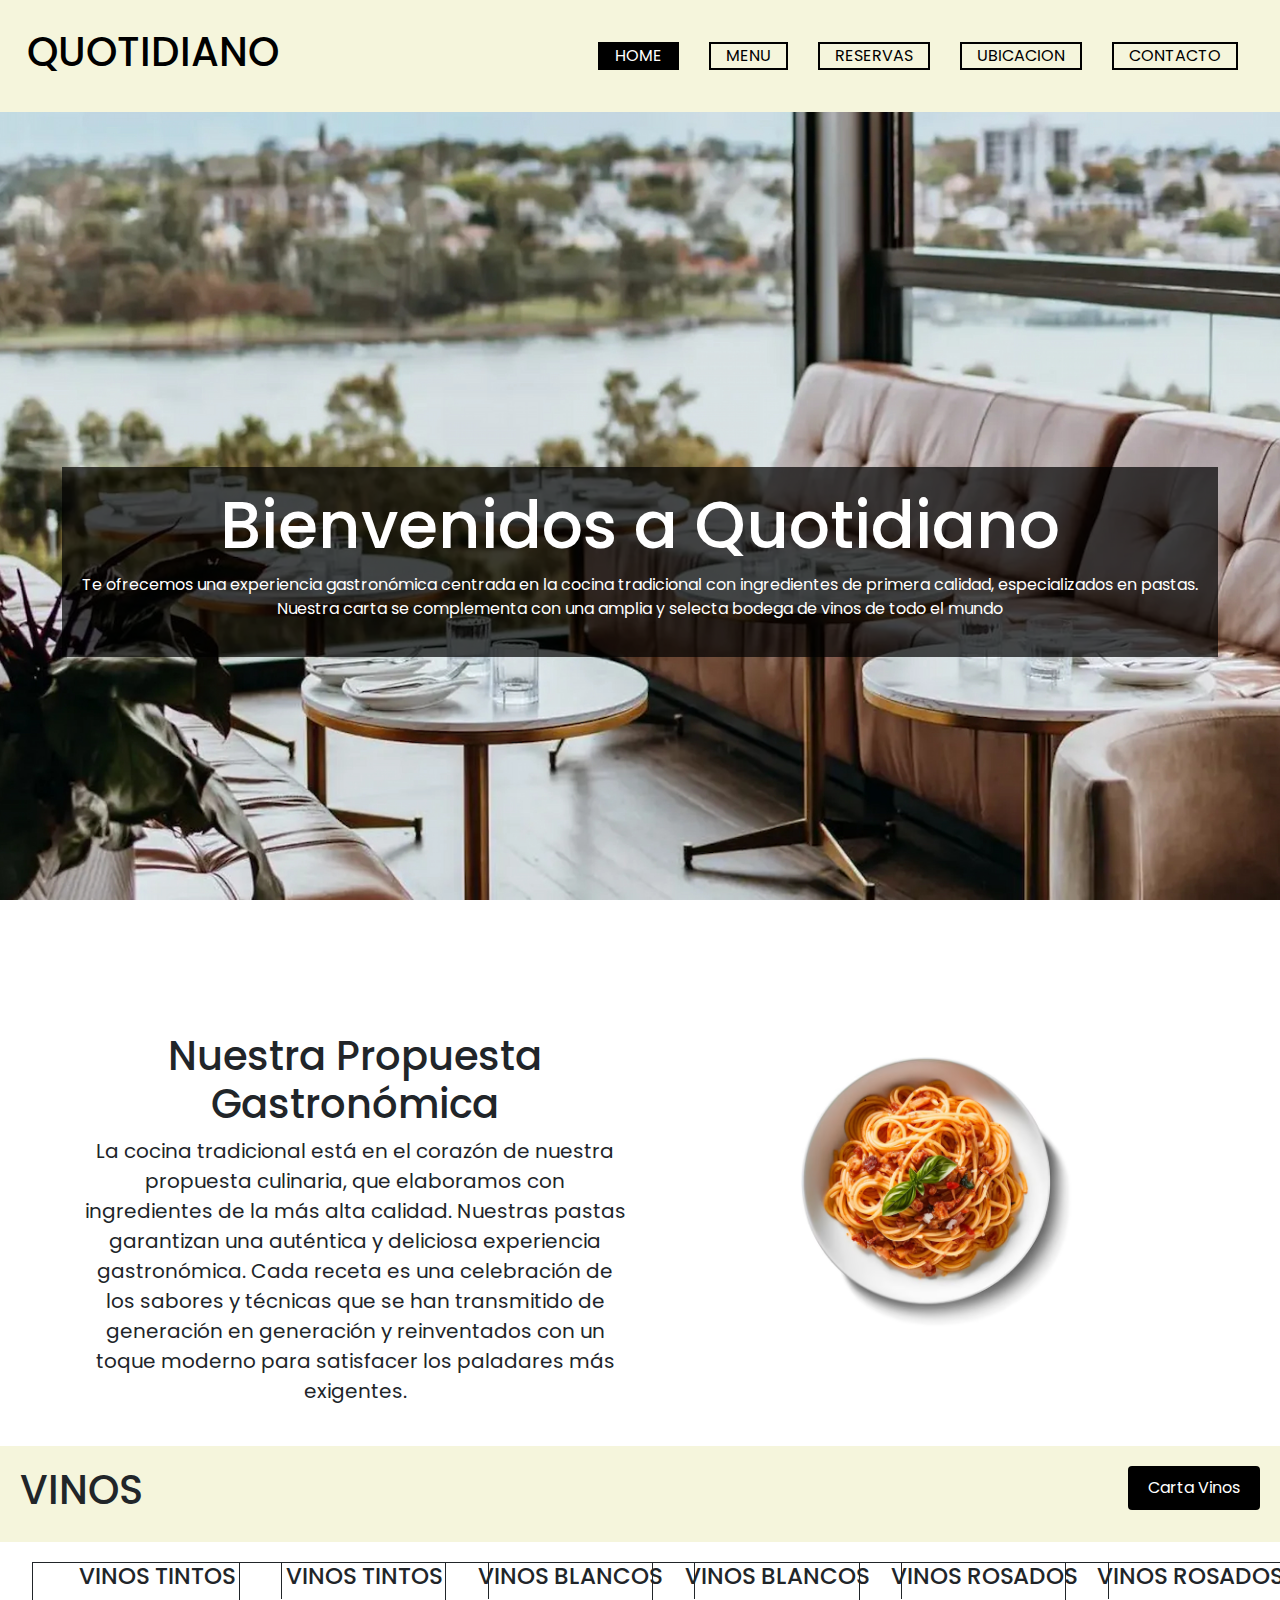
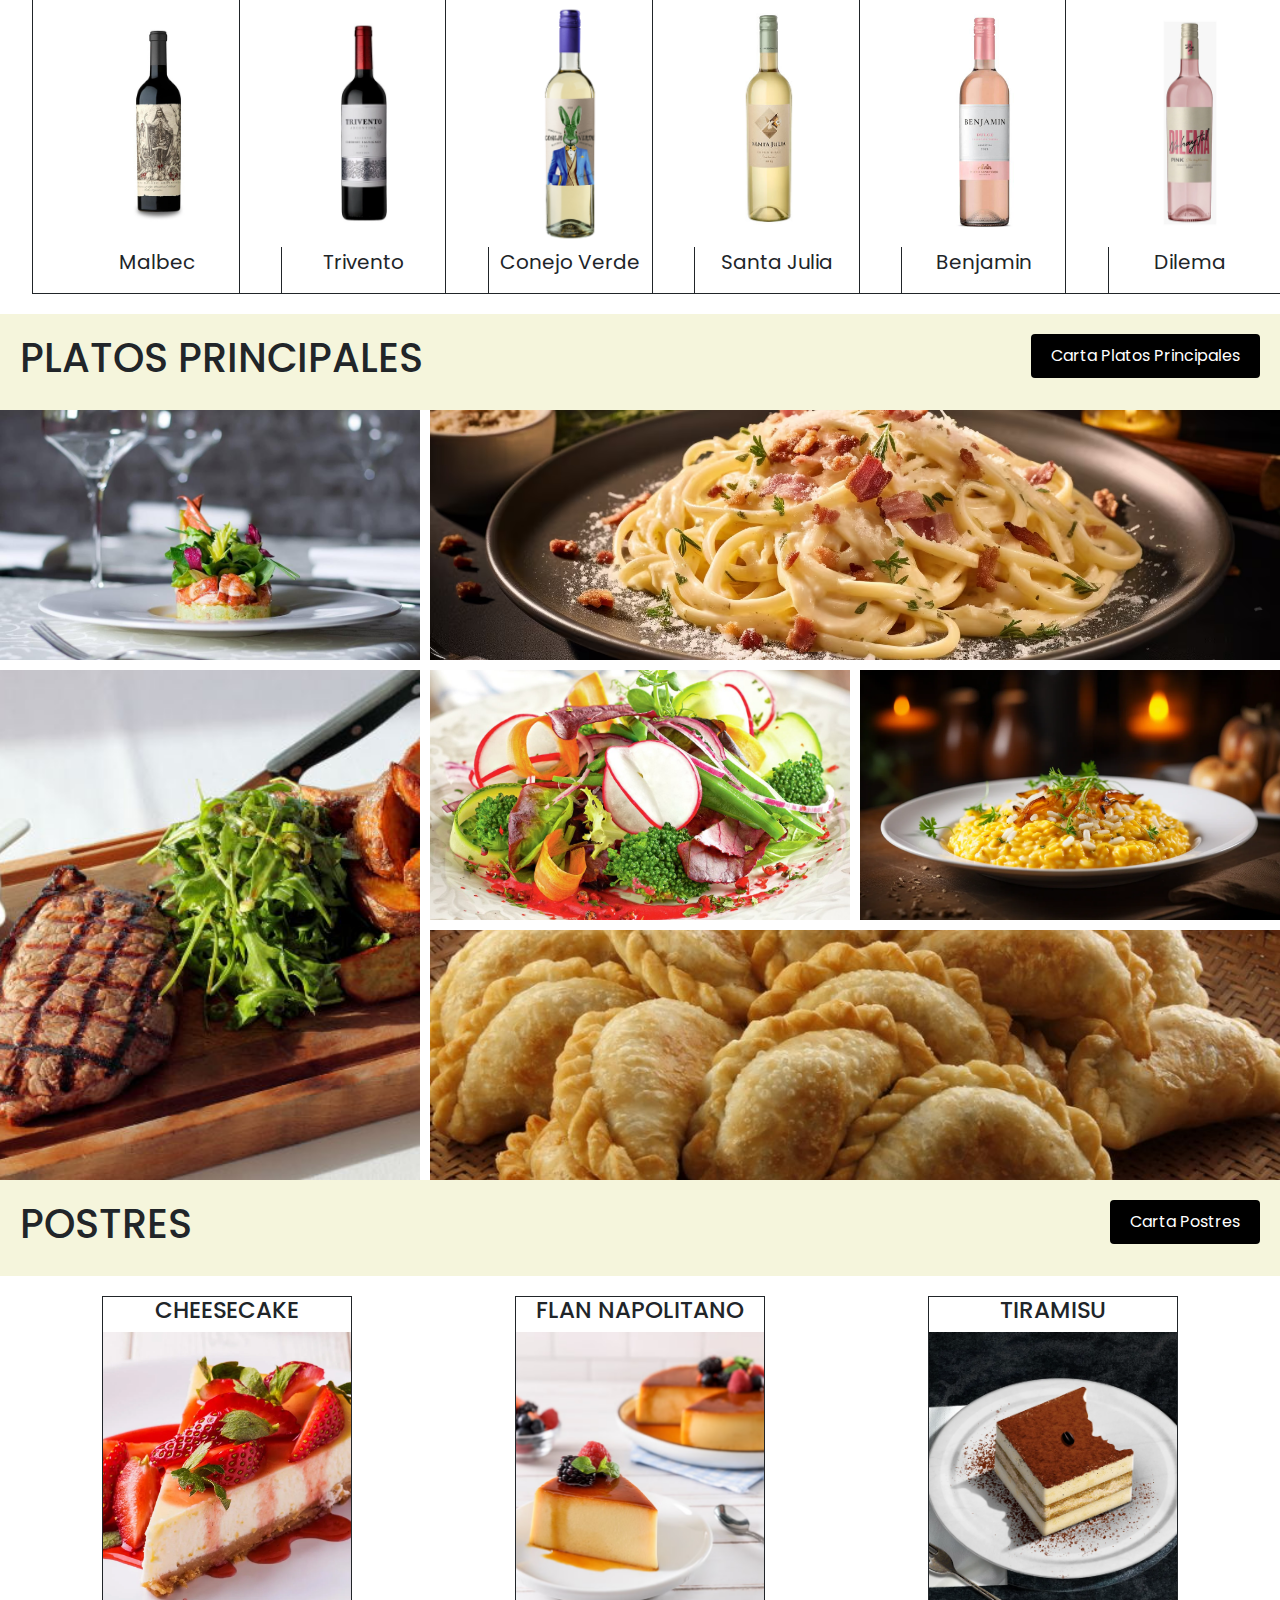
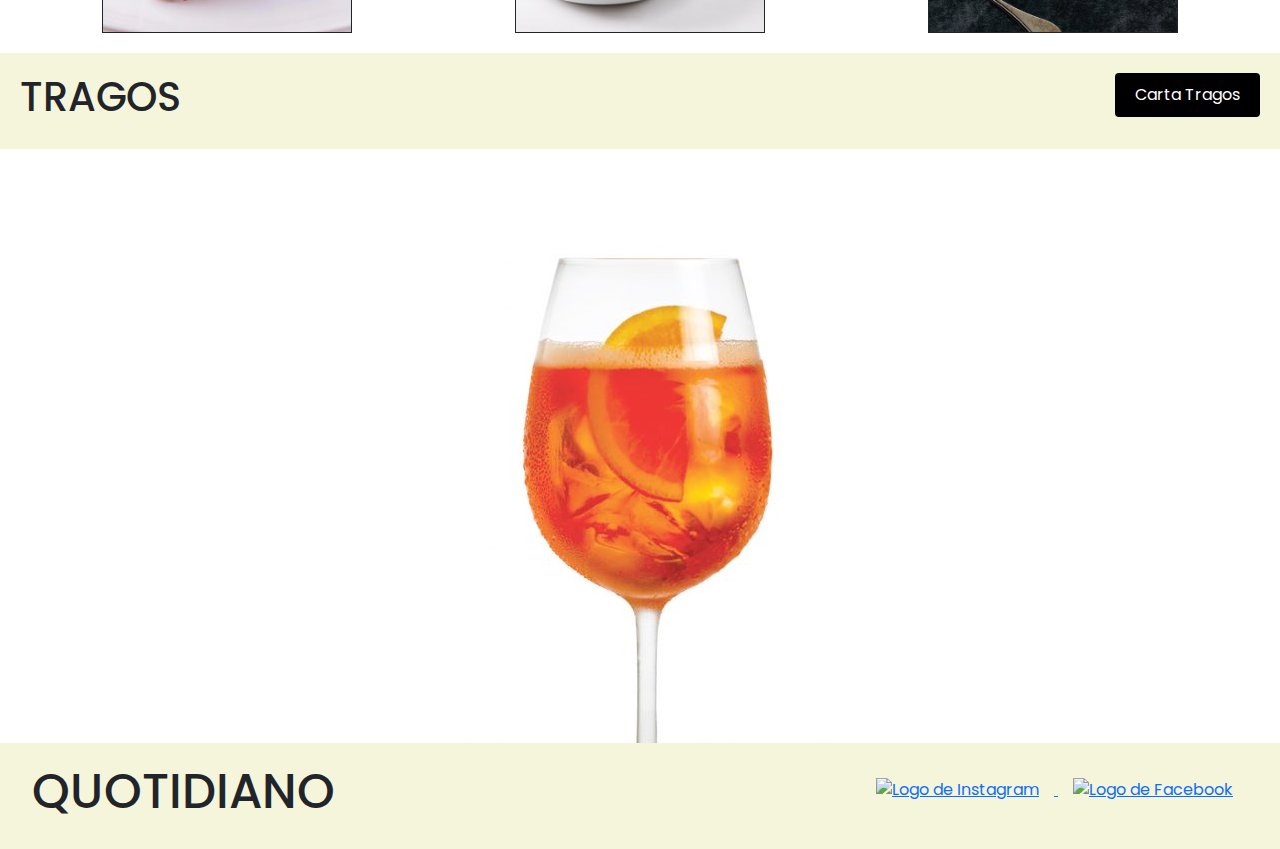
==== index.html @ 73ce7152 "pase contacto, menu, reserva, ubicacion a SASS, agregue tecnicas de SEO, falta agregar animaciones" ====
<!DOCTYPE html>
<html lang="en">

<head>
    <meta charset="UTF-8">
    <meta name="viewport" content="width=device-width, initial-scale=1.0">
    <!--BOOSTRAP-->
    <link href="https://cdn.jsdelivr.net/npm/bootstrap@5.3.3/dist/css/bootstrap.min.css" rel="stylesheet"
        integrity="sha384-QWTKZyjpPEjISv5WaRU9OFeRpok6YctnYmDr5pNlyT2bRjXh0JMhjY6hW+ALEwIH" crossorigin="anonymous">
    <!--CSS-->
    <link rel="stylesheet" href="./css/style.css">
    <!-- <link rel="stylesheet" href="./css/estilos.css"> -->
    <!-- KEYWORDS (AL MENOS 18) -->
    <meta name="keywords" content="restaurante,vinos selectos, platos tradicionales, empanadas artesanales, risootto cremoso, carnes premium, pastas caseras, coctelería exclusiv, caipiriñas refrescantes, aperol spritz, campari clásico, postres caseros, flan napolitano, tiramisú italiano, cheesecake suave, experiencia culinaria, ambiente elegante, gastronomía internacional, carta de vinos extensa, cena sofisticada ">
    <!-- DESCRIPCION (AL MENOS 180 CARACTERES) -->
    <meta name="description" content="Ven a disfrutar a nuestro Restaurante Gourmet con Vinos selectos, Empanadas artesanales, Risotto, Pastas caseras, Carnes premium y Postres caseros como tiramisú. Coctelería exclusiva y experiencia única.">
    <!-- PROTOCOLO OPEN GRAPH -->
    <meta property="og:type" content="E-commerce">
    <meta property="og:tittle" content="QUOTIDIANO - Restaurante Gourmet">
    <meta property="og:description" content="">
    <meta property="og:url" content="">
    <meta property="og:image" content="">
    <!-- TITTLE (TITULO DE LA PESTAÑA) -->
    <title>QUOTIDIANO</title>
    <!-- FAVICON (IMAGEN DE LA PESTAÑA)-->
    <link rel="shortcut icon" href="./img/favicon (2).ico" type="image/x-icon">
    <title>QUOTIDIANO</title>
</head>

<body>
    <header>
        <div class="container-fluid header">
            <div class="row">
                <div class="col-12">
                    <nav class="navbar navbar-expand-lg">
                        <!-- <div class="container-fluid"> -->
                        <a class="navbar-brand" href="#">
                            <h1>QUOTIDIANO</h1>
                        </a>
                        <button class="navbar-toggler" type="button" data-bs-toggle="collapse"
                            data-bs-target="#navbarNav" aria-controls="navbarNav" aria-expanded="false"
                            aria-label="Toggle navigation">
                            <span class="navbar-toggler-icon"></span>
                        </button>
                        <div class="collapse navbar-collapse" id="navbarNav">
                            <ul class="navbar-nav ms-auto">
                                <li class="link-activo"><a href="#">HOME</a></li>
                                <li><a href="./pages/menu.html">MENU</a></li>
                                <li><a href="./pages/reserva.html">RESERVAS</a></li>
                                <li><a href="./pages/ubicacion.html">UBICACION</a></li>
                                <li><a href="./pages/contacto.html">CONTACTO</a></li>
                            </ul>
                        </div>
                        <!-- </div> -->
                    </nav>
                </div>
            </div>
        </div>
    </header>
    <main> <!--CONTENIDO PRINCIPAL-->
        <section class="hero">
            <div class="bienvenida">
                <h2>Bienvenidos a Quotidiano</h2>
                <p>Te ofrecemos una experiencia gastronómica centrada en la cocina tradicional con ingredientes de
                    primera
                    calidad, especializados en pastas.<br>Nuestra carta se complementa con una amplia y selecta bodega
                    de vinos
                    de todo el mundo</p>
            </div>
        </section>
        <section class="platos">
            <div class="container">
                <div class="row">
                    <div class="col-12 col-md-6">
                        <h2>Nuestra Propuesta Gastronómica</h2>
                        <p>La cocina tradicional está en el corazón de nuestra propuesta culinaria, que elaboramos con
                            ingredientes de la más alta calidad.
                            Nuestras pastas garantizan una auténtica y deliciosa experiencia gastronómica.
                            Cada receta es una celebración de los sabores y técnicas que se han transmitido de
                            generación en
                            generación y reinventados con un toque moderno para satisfacer los paladares más exigentes.
                        </p>
                    </div>
                    <div class="col-12 col-md-6 centrar-imagen">
                        <img class="img-fluid" src="./img/plato de pastas.jpg" alt="Plato de Pasta">
                    </div>
                </div>
            </div>
        </section>
        <section id="vinos">
            <!-- <div class="titulo"> -->
            <div class="titulo container-fluid">
                <div class="row">
                    <div class="col-md-6 col-sm-12">
                        <h2>VINOS</h2>
                    </div>
                    <div class="col-md-6 col-sm-12">
                        <div class="boton">
                            <a href=".//pages/menu.html">
                                Carta Vinos
                            </a>
                        </div>
                    </div>
                </div>
            </div>
            <!-- </div> -->
            <div class="contenedor-productos">
                <div class="container-fluid">
                    <div class="row">
                        <div class="col-md-4 col-xl-2 col-sm-12">
                            <div class="producto">
                                <h3>VINOS TINTOS</h3>
                                <img src="./img/malbec.jpg" alt="Botella Malbec">
                                <p>Malbec</p>
                            </div>
                        </div>
                        <div class="col-md-4 col-xl-2  col-sm-12">
                            <div class="producto">
                                <h3>VINOS TINTOS</h3>
                                <img src="./img/trivento.jpg" alt="Botella Trivento">
                                <p>Trivento</p>
                            </div>
                        </div>
                        <div class="col-md-4 col-xl-2  col-sm-12">
                            <div class="producto">
                                <h3>VINOS BLANCOS</h3>
                                <img src="./img/imagen 1.jpg" alt="Botella Conejo Verde">
                                <p>Conejo Verde</p>
                            </div>
                        </div>
                        <div class="col-md-4 col-xl-2  col-sm-12">
                            <div class="producto">
                                <h3>VINOS BLANCOS</h3>
                                <img src="./img/santajulia.jpg" alt="Botella Santa Julia">
                                <p>Santa Julia</p>
                            </div>
                        </div>
                        <div class="col-md-4 col-xl-2  col-sm-12">
                            <div class="producto">
                                <h3>VINOS ROSADOS</h3>
                                <img src="./img/vino rosado. jpg.jpg" alt="Botella Benjamin">
                                <p>Benjamin</p>
                            </div>
                        </div>
                        <div class="col-md-4 col-xl-2  col-sm-12">
                            <div class="producto">
                                <h3>VINOS ROSADOS</h3>
                                <img src="./img/dilema.jpg" alt="Botella Dilema">
                                <p>Dilema</p>
                            </div>
                        </div>
                    </div>
                </div>
            </div>
        </section>
        <section id="galeria">
            <div class="titulo container-fluid">
                <div class="row">
                    <div class="col-md-6 col-sm-12">
                        <h2>PLATOS PRINCIPALES</h2>
                    </div>
                    <div class="col-md-6 col-sm-12">
                        <div class="boton">
                            <a href=".//pages/menu.html">
                                Carta Platos Principales
                            </a>
                        </div>
                    </div>
                </div>
            </div>
            <div class="galeria-grid">
                <div class="imagen-p plato-galeria1">

                </div>
                <div class="imagen-p plato-galeria2 img2column">

                </div>
                <div class="imagen-p plato-galeria3 img2row">

                </div>
                <div class="imagen-p plato-galeria4">

                </div>
                <div class="imagen-p plato-galeria5">

                </div>
                <div class="imagen-p plato-galeria6 img2column">

                </div>
            </div>
        </section>
        <section id="postres">
            <div class="titulo container-fluid">
                <div class="row">
                    <div class="col-md-6 col-sm-12">
                        <h2>POSTRES</h2>
                    </div>
                    <div class="col-md-6 col-sm-12">
                        <div class="boton">
                            <a href=".//pages/menu.html">
                                Carta Postres
                            </a>
                        </div>
                    </div>
                </div>
            </div>
            <div class="contenedor-productos">
                <div class="container-fluid">
                    <div class="row">
                        <div class="col-12 col-md-4">
                            <div class="producto">
                                <h3>CHEESECAKE</h3>
                                <div class="imagen-postre postre3">
                                </div>
                            </div>
                        </div>
                        <div class="col-12 col-md-4">
                            <div class="producto">
                                <h3>FLAN NAPOLITANO</h3>
                                <div class="imagen-postre postre2">
                                </div>
                            </div>
                        </div>
                        <div class="col-12 col-md-4">
                            <div class="producto">
                                <h3>TIRAMISU</h3>
                                <div class="imagen-postre postre1">
                                </div>
                            </div>
                        </div>
                    </div>
                </div>
            </div>
        </section>
        <section id="tragos">
            <div class="titulo container-fluid">
                <div class="row">
                    <div class="col-md-6 col-sm-12">
                        <h2>TRAGOS</h2>
                    </div>
                    <div class="col-md-6 col-sm-12">
                        <div class="boton">
                            <a href=".//pages/menu.html">
                                Carta Tragos
                            </a>
                        </div>
                    </div>
                </div>
            </div>
            <div class="imagen-trago">
                <img class="img-fluid" src="./img/tragos.jpg" alt="Trago Aperol Spritz">
            </div>
        </section>
    </main>
    <footer>
        <div class="container-fluid">
            <div class="row">
                <div class="col-md-6 col-12">
                    <h2>QUOTIDIANO</h2>
                </div>
                <div class="col-md-6 col-12">
                    <div class="social-media">
                        <a href="https://www.instagram.com/il_quotidiano/?hl=es" target="_blank"><img
                                src="../proyecto-coder/img/instagram.png" alt="Logo de Instagram"></img>
                        <a href="https://www.facebook.com/QuotidianoBA/?locale=es_LA" target="_blank"><img
                                src="../proyecto-coder/img/facebook.png" alt="Logo de Facebook"></a>
                    </div>
                </div>
            </div>
        </div>
    </footer>


    <script src="https://cdn.jsdelivr.net/npm/bootstrap@5.3.3/dist/js/bootstrap.bundle.min.js"
        integrity="sha384-YvpcrYf0tY3lHB60NNkmXc5s9fDVZLESaAA55NDzOxhy9GkcIdslK1eN7N6jIeHz"
        crossorigin="anonymous"></script>
</body>

</html>
---- css/style.css ----
@import url('https://fonts.googleapis.com/css2?family=Poppins:ital,wght@0,100;0,200;0,300;0,400;0,500;0,600;0,700;0,800;0,900;1,100;1,200;1,300;1,400;1,500;1,600;1,700;1,800;1,900&display=swap');

* {
    margin: 0;
    padding: 0;
    box-sizing: border-box;
}

body {
    font-family: "Poppins", sans-serif;
    min-height: 100vh;
    display: flex;
    flex-direction: column;
    justify-content: space-between;
}

/* - HEADER - */

header {
    background-color: beige;
    padding: 15px;
    display: flex;
    justify-content: space-between;
    align-items: center;
}

header nav ul li {
    margin: 20px 15px 20px 15px;
    border: 2px solid black;
}

header nav ul {
    list-style: none;
    display: flex;
}

header nav ul li a {
    text-decoration: none;
    color: black;
    padding: 15px;
}

.link-activo{
    background-color: black;
}

.link-activo a{
    color: white !important;
}

/* - MAIN - */

.hero {
    height: 900px;
    text-align: center;
    background-image: url("../img/banner.jpg");
    background-position: center;
    background-repeat: no-repeat;
    background-size: cover;
    background-attachment: fixed;
    display: flex;
    flex-direction: column;
    justify-content: center;
    align-items: center;
}

.hero a {
    padding-bottom: 20px;
}

.hero h2 {
    font-size: 65px;
}

.bienvenida {
    display: flex;
    flex-direction: column;
    background-color: rgba(0, 0, 0, 0.7);
    color: white;
    margin: 40px;
    padding: 20px;
}

@media (max-width: 768px) {
    .hero {
        height: calc(100vh - 96px);
    }
    .hero h2 {
        font-size: 2rem;
    }
    .titulo h2 {
        font-size: 30px !important;
    }
    .boton {
        width: 100% !important;
        text-align: center;
        margin-left: unset;
    }
    .titulo {
        text-align: center;
    }
}

.centrar-imagen {
    text-align: center;
}

/* - GENERICOS - */

.imagen-producto {
    background-size: cover;
    background-position: center;
    background-color: gray;
    width: 100%;
    /* height: 300px; */
}

.imagen-postre {
    background-size: cover;
    background-position: center;
    background-color: gray;
    width: 100%;
    height: 300px;
}

.imagen-p {
    background-size: cover;
    background-position: center;
    background-color: gray;
}

.titulo {
    background-color: beige;
    padding: 20px;
}

.titulo h2 {
    font-family: "Poppins", sans-serif;
    font-size: 40px;
}

.boton {
    background-color: black;
    width: fit-content;
    padding: 10px;
    margin-left: auto;
}

.boton a {
    color: white;
    text-decoration: none;
}

/* .titulo a {
    background-color: black;
    color: white;
    text-decoration: none;
    padding: 15px;
    margin-bottom: auto;
} */

.contenedor-productos {
    display: flex;
    justify-content: space-evenly;
    padding: 20px;
    flex-direction: row;
    width: 100%;
    gap: 10px;
}

.producto {
    font-family: "Poppins", sans-serif;
    display: flex;
    flex-direction: column;
    align-items: center;
    width: 250px;
    border: solid;
    border-width: thin;
    margin: auto;
}

.producto h3 {
    font-size: 23px;
}

.producto img {
    width: 100%;
    height: auto;
}

.producto img:hover{
    transform: scale(1.2);
    cursor: pointer;
    display: block;
}

.producto p {
    font-size: 20px;
}

.galeria-grid {
    display: grid;
    grid-template-columns: repeat(3, 1fr);
    grid-auto-rows: 250px;
    gap: 10px;
}

.plato-galeria1 {
    background-image: url("../img/plato1.jpg");
}

.plato-galeria2 {
    background-image: url("../img/plato4.jpg");
}

.plato-galeria3 {
    background-image: url("../img/plato5.jpg");
}

.plato-galeria4 {
    background-image: url("../img/plato6.jpg");
}

.plato-galeria5 {
    background-image: url("../img/plato3.webp");
}

.plato-galeria6 {
    background-image: url("../img/plato7.jpg");
}


.imagen-p {
    background-size: cover;
    background-position: center;
    width: 100%;
    height: 100%;
}

.img2row {
    grid-row: span 2;
}

.img2column {
    grid-column: span 2;
}


/* - VINOS - */


.vinos h2 {
    background-color: beige;
    padding: 15px;
    display: flex;
    justify-content: space-between;
    align-items: center;
    font-size: 40px;
}

.vinos a {
    background-color: black;
    color: white;
    text-decoration: none;
    padding: 10px;
}

/* - PLATOS - */

.platos {
    margin: 20px;
    display: flex;
    justify-content: center;
    align-items: center;
}

.platos h2 {
    text-align: center;
    font-size: 40px;
    display: flex;
    justify-content: center;
    align-items: center;
}

.platos p {
    font-size: 20px;
    margin-bottom: 20px;
    text-align: center;
}

.platos div img {
    width: 300px;
}

.platos a {
    background-color: black;
    color: white;
    text-decoration: none;
    padding: 10px;
}

/* - POSTRES - */

.postre1 {
    background-image: url("../img/tiramisu.jpg");
}

.imagen-producto p {
    text-align: center;
}

.postre2 {
    background-image: url("../img/flan\ napolitano.jpg");
}

.postre3 {
    background-image: url("../img/cheesecake.jpg");
}


/* - TRAGOS - */

.tragos a {
    background-color: black;
    color: white;
    text-decoration: none;
    padding-bottom: 10px;
}

.tragos h2 {
    font-size: 40px;
}

.imagen-trago {
    text-align: center;
}

.tragos div img {
    width: 300px;
}

/* - FOOTER - */

footer {
    background-color: beige;
    padding: 20px;
    justify-content: space-evenly;
    display: flex;
    align-items: center;
}

footer h2 {
    font-size: 3rem;
    text-align: left;
    font-weight: 900px;
}

footer .social-media {
    text-align: right;
}

@media (max-width: 768px) {
    footer h2 {
        font-size: 2rem;
        text-align: center;
    }
    footer .social-media {
        text-align: center;
    }
}

/* footer a{
    color: rgba(var(--bs-link-color-rgb), var(--bs-link-opacity, 1));
    text-decoration: none;
} */

footer a img {
    width: 60px;
    height: 60px;
    padding: 15px;
}

/* - MENU DEL RESTAURANTE - */

.header {
    background-color: beige;
}

.navbar-nav li {
    margin: 6px 15px 6px 15px;
    border: 2px solid black;
}

.navbar-nav li a {
    text-decoration: none;
    color: black;
    padding: 15px;
}

.menu {
    font-family: "Poppins", sans-serif;
    width: 90%;
    max-width: 800px;
    background-color: #ffffff;
    border: 2px solid black;
    border-radius: 10px;
    box-shadow: 0 4px 8px rgba(0, 0, 0, 0.2);
    padding: 20px;
    text-align: center;
    margin: auto;
    margin-top: 20px;
    margin-bottom: 20px
}

.menu h1 {
    font-size: 3em;
    margin-bottom: 10px;
    color: #b8860b;
    text-transform: uppercase;
    letter-spacing: 2px;
}

.menu p {
    margin-bottom: 20px;
    font-size: 1.1em;
    color: black;
}

.menu h2 {
    font-size: 2em;
    margin-top: 30px;
    margin-bottom: 10px;
    color: black;
    text-decoration: underline;
}

.menu h3 {
    font-size: 1.5em;
    margin: 15px 0 5px;
    color: #6b4226;
}

@media (max-width: 768px) {
    .menu h1 {
        font-size: 2em;
    }
    
    .menu p {
        font-size: 1em;
    }
    
    .menu h2 {
        font-size: 1.5em;
    }
    
    .menu h3 {
        font-size: 1.2em;
    }
}

/* - RESERVA DEL RESTAURANTE - */

.reserva-form {
    font-family: "Poppins", sans-serif;
}

.reserva-form {
    background-color: white;
    border: 2px solid black;
    width: 90%;
    border-radius: 10px;
    box-shadow: 0 4px 8px rgba(0, 0, 0, 0.2);
    padding: 20px;
    max-width: 400px;
    text-align: center;
    margin: auto;
}

.reserva-form h1 {
    font-size: 2em;
    color: black;
    margin-bottom: 10px;
}

.reserva-form label {
    font-size: 1em;
    color: #333;
    display: block;
    margin: 10px 0 5px;
}

.reserva-form input,
.reserva-form select,
.reserva-form button {
    width: 100%;
    padding: 10px;
    margin-bottom: 15px;
    border: 1px solid #ccc;
    border-radius: 5px;
    font-size: 1em;
}

.reserva-form button {
    background-color: #d4af37;
    color: white;
    border: none;
    cursor: pointer;
    font-size: 1.1em;
}

.reserva-form button:hover {
    background-color: #b8860b;
}

/* - CONTACTO DEL RESTAURANTE - */

.contacto {
    max-width: 600px;
    margin: 50px auto;
    padding: 20px;
    background-color: #fff;
    box-shadow: 0 4px 6px rgba(0, 0, 0, 0.1);
    border-radius: 8px;
    text-align: center;
}

.contacto h2 {
    font-size: 24px;
    color: #333;
    margin-bottom: 20px;
}

form {
    display: flex;
    flex-direction: column;
    gap: 15px;
}

.form-grupo {
    text-align: left;
}

label {
    display: block;
    font-size: 14px;
    color: #666;
    margin-bottom: 5px;
}

input {
    width: 100%;
    padding: 10px;
    font-size: 14px;
    border: 1px solid #ddd;
    border-radius: 4px;
    outline: none;
}

input:focus {
    border-color: #007BFF;
}

.boton {
    padding: 10px 20px;
    font-size: 16px;
    color: #fff;
    background-color: black;
    border: none;
    border-radius: 4px;
    cursor: pointer;
    transition: background-color 0.3s ease;
}

.boton:hover {
    background-color: #0056b3;
}

/* - UBICACION DEL RESTAURANTE - */

.ubicacion {
    max-width: 800px;
    margin: 50px auto;
    padding: 20px;
    background-color: #fff;
    border-radius: 8px;
    box-shadow: 0 4px 6px rgba(0, 0, 0, 0.1);
    text-align: center;
}

.ubicacion h2 {
    font-size: 24px;
    margin-bottom: 15px;
    color: #444;
}

.ubicacion p {
    font-size: 16px;
    color: #666;
    margin-bottom: 20px;
}

.mapa iframe {
    border: none;
    border-radius: 8px;
}

address {
    font-style: normal;
    font-size: 14px;
    margin-top: 20px;
    line-height: 1.6;
    color: #555;
}
---- css/estilos.css ----
@import url("https://fonts.googleapis.com/css2?family=Poppins:ital,wght@0,100;0,200;0,300;0,400;0,500;0,600;0,700;0,800;0,900;1,100;1,200;1,300;1,400;1,500;1,600;1,700;1,800;1,900&display=swap");
.contenedor {
  display: flex;
  justify-content: space-around;
  align-items: center;
}

* {
  margin: 0;
  padding: 0;
  box-sizing: border-box;
}

body {
  font-family: "Poppins", sans-serif;
  min-height: 100vh;
  display: flex;
  flex-direction: column;
  justify-content: space-between;
}

.row {
  width: 100%;
}

.link-activo {
  background-color: black;
}
.link-activo a {
  color: white !important;
}

.header {
  background-color: beige;
  padding: 15px;
  display: flex;
  justify-content: space-between;
  align-items: center;
}
@media (max-width: 768px) {
  .header h1 {
    font-size: 2em;
  }
}
.header nav ul {
  list-style: none;
  display: flex;
}
.header nav ul li {
  margin: 20px 15px 20px 15px;
  border: 2px solid black;
}
.header nav ul li a {
  text-decoration: none;
  color: black;
  padding: 15px;
}

.hero {
  height: 900px;
  text-align: center;
  background-image: url("../img/banner.jpg");
  background-position: center;
  background-repeat: no-repeat;
  background-size: cover;
  background-attachment: fixed;
  display: flex;
  flex-direction: column;
  justify-content: center;
  align-items: center;
}
.hero .bienvenida {
  display: flex;
  flex-direction: column;
  background-color: rgba(0, 0, 0, 0.7);
  color: white;
  margin: 40px;
  padding: 20px;
}
.hero .bienvenida h2 {
  font-size: 65px;
}
@media (max-width: 768px) {
  .hero .bienvenida h2 {
    font-size: 2rem;
  }
}

.platos {
  margin: 20px;
  display: flex;
  justify-content: center;
  align-items: center;
}
.platos h2 {
  text-align: center;
  font-size: 40px;
  display: flex;
  justify-content: center;
  align-items: center;
}
.platos p {
  font-size: 20px;
  margin-bottom: 20px;
  text-align: center;
}
.platos .centrar-imagen {
  text-align: center;
}

.titulo {
  background-color: beige;
  padding: 20px;
}
.titulo h2 {
  font-family: "Poppins", sans-serif;
  font-size: 40px;
}
.titulo .boton {
  background-color: black;
  width: fit-content;
  padding: 10px;
  margin-left: auto;
}
.titulo .boton a {
  color: white;
  text-decoration: none;
}

.contenedor-productos {
  display: flex;
  justify-content: space-evenly;
  padding: 20px;
  flex-direction: row;
  width: 100%;
  gap: 10px;
}

#vinos .producto {
  font-family: "Poppins", sans-serif;
  display: flex;
  flex-direction: column;
  align-items: center;
  width: 250px;
  border: solid;
  border-width: thin;
  margin: auto;
}
#vinos .producto h3 {
  font-size: 23px;
}
#vinos .producto img {
  width: 100%;
  height: auto;
  transition: transform 0.3s ease-in-out;
  border-radius: 10px;
}
#vinos .producto p {
  font-size: 20px;
}

#galeria .galeria-grid {
  display: grid;
  grid-template-columns: repeat(3, 1fr);
  grid-auto-rows: 250px;
  gap: 10px;
}
#galeria .galeria-grid .imagen-p {
  background-size: cover;
  background-position: center;
  width: 100%;
  height: 100%;
}
#galeria .galeria-grid .img2row {
  grid-row: span 2;
}
#galeria .galeria-grid .img2column {
  grid-column: span 2;
}
#galeria .galeria-grid .plato-galeria1 {
  background-image: url("../img/plato1.jpg");
}
#galeria .galeria-grid .plato-galeria2 {
  background-image: url("../img/plato4.jpg");
}
#galeria .galeria-grid .plato-galeria3 {
  background-image: url("../img/plato5.jpg");
}
#galeria .galeria-grid .plato-galeria4 {
  background-image: url("../img/plato6.jpg");
}
#galeria .galeria-grid .plato-galeria5 {
  background-image: url("../img/plato3.webp");
}
#galeria .galeria-grid .plato-galeria6 {
  background-image: url("../img/plato7.jpg");
}

#postres .producto {
  font-family: "Poppins", sans-serif;
  display: flex;
  flex-direction: column;
  align-items: center;
  width: 250px;
  border: solid;
  border-width: thin;
  margin: auto;
}
#postres .producto h3 {
  font-size: 23px;
}
#postres .producto .imagen-postre {
  background-size: cover;
  background-position: center;
  background-color: gray;
  width: 100%;
  height: 300px;
}
#postres .producto .postre3 {
  background-image: url("../img/cheesecake.jpg");
}
#postres .producto .postre2 {
  background-image: url("../img/flan napolitano.jpg");
}
#postres .producto .postre1 {
  background-image: url("../img/tiramisu.jpg");
}

#tragos .imagen-trago {
  text-align: center;
}

.menu {
  font-family: "Poppins", sans-serif;
  width: 90%;
  max-width: 800px;
  background-color: #ffffff;
  border: 2px solid black;
  border-radius: 10px;
  box-shadow: 0 4px 8px rgba(0, 0, 0, 0.2);
  padding: 20px;
  text-align: center;
  margin: auto;
  margin-top: 20px;
  margin-bottom: 20px;
}
.menu h1 {
  font-size: 3em;
  margin-bottom: 10px;
  color: #b8860b;
  text-transform: uppercase;
  letter-spacing: 2px;
}
@media (max-width: 768px) {
  .menu h1 {
    font-size: 2em;
  }
}
.menu p {
  margin-bottom: 20px;
  font-size: 1.1em;
  color: black;
}
@media (max-width: 768px) {
  .menu p {
    font-size: 1em;
  }
}
.menu h2 {
  font-size: 2em;
  margin-top: 30px;
  margin-bottom: 10px;
  color: black;
  text-decoration: underline;
}
@media (max-width: 768px) {
  .menu h2 {
    font-size: 1.5em;
  }
}
.menu h2 h3 {
  font-size: 1.5em;
  margin: 15px 0 5px;
  color: #6b4226;
}
@media (max-width: 768px) {
  .menu h2 h3 {
    font-size: 1.2em;
  }
}

.reserva-form {
  font-family: "Poppins", sans-serif;
  background-color: white;
  border: 2px solid black;
  width: 90%;
  border-radius: 10px;
  box-shadow: 0 4px 8px rgba(0, 0, 0, 0.2);
  padding: 20px;
  max-width: 400px;
  text-align: center;
  margin: auto;
}
.reserva-form h1 {
  font-size: 2em;
  color: black;
  margin-bottom: 10px;
}
.reserva-form label {
  font-size: 1em;
  color: #333;
  display: block;
  margin: 10px 0 5px;
}
.reserva-form input {
  width: 100%;
  padding: 10px;
  margin-bottom: 15px;
  border: 1px solid #ccc;
  border-radius: 5px;
  font-size: 1em;
}

select {
  width: 100%;
  padding: 10px;
  margin-bottom: 15px;
  border: 1px solid #ccc;
  border-radius: 5px;
  font-size: 1em;
}

button {
  width: 100%;
  padding: 10px;
  margin-bottom: 15px;
  border: 1px solid #ccc;
  border-radius: 5px;
  font-size: 1em;
  background-color: #d4af37;
  color: white;
  border: none;
  cursor: pointer;
  font-size: 1.1em;
}

.ubicacion {
  max-width: 800px;
  margin: 50px auto;
  padding: 20px;
  background-color: #fff;
  border-radius: 8px;
  box-shadow: 0 4px 6px rgba(0, 0, 0, 0.1);
  text-align: center;
}
.ubicacion h2 {
  font-size: 24px;
  margin-bottom: 15px;
  color: #444;
}
.ubicacion p {
  font-size: 16px;
  color: #666;
  margin-bottom: 20px;
}
.ubicacion mapa iframe {
  border: none;
  border-radius: 8px;
}
.ubicacion addres {
  font-style: normal;
  font-size: 14px;
  margin-top: 20px;
  line-height: 1.6;
  color: #555;
}

.contacto {
  max-width: 600px;
  margin: 50px auto;
  padding: 20px;
  background-color: #fff;
  box-shadow: 0 4px 6px rgba(0, 0, 0, 0.1);
  border-radius: 8px;
  text-align: center;
}
.contacto h2 {
  font-size: 24px;
  color: #333;
  margin-bottom: 20px;
}
.contacto form {
  display: flex;
  flex-direction: column;
  gap: 15px;
}
.contacto .form-grupo {
  text-align: left;
}
.contacto .form-grupo label {
  display: block;
  font-size: 14px;
  color: #666;
  margin-bottom: 5px;
}
.contacto .form-grupo input {
  width: 100%;
  padding: 10px;
  font-size: 14px;
  border: 1px solid #ddd;
  border-radius: 4px;
  outline: none;
}
.contacto .form-grupo b {
  padding: 10px 20px;
  font-size: 16px;
  color: #fff;
  background-color: black;
  border: none;
  border-radius: 4px;
  cursor: pointer;
  transition: background-color 0.3s ease;
}

footer {
  background-color: beige;
  padding: 20px;
  justify-content: space-evenly;
  display: flex;
  align-items: center;
}
footer h2 {
  font-size: 3rem;
  text-align: left;
  font-weight: 900px;
}
@media (max-width: 768px) {
  footer h2 {
    font-size: 2rem;
    text-align: center;
  }
}
footer .social-media {
  text-align: right;
}
@media (max-width: 768px) {
  footer .social-media {
    text-align: center;
  }
}
footer .social-media a {
  text-decoration: none;
}
footer .social-media a img {
  width: 60px;
  height: 60px;
  padding: 15px;
}

@media (max-width: 768px) {
  .hero {
    height: calc(100vh - 96px);
  }
  .hero h2 {
    font-size: 2rem;
  }
  .titulo h2 {
    font-size: 30px !important;
  }
  .boton {
    width: 100% !important;
    text-align: center;
    margin-left: unset;
  }
  .titulo {
    text-align: center;
  }
}
@media (max-width: 768px) {
  .menu h1 {
    font-size: 2em;
  }
  .menu p {
    font-size: 1em;
  }
  .menu h2 {
    font-size: 1.5em;
  }
  .menu h3 {
    font-size: 1.2em;
  }
}

/*# sourceMappingURL=estilos.css.map */
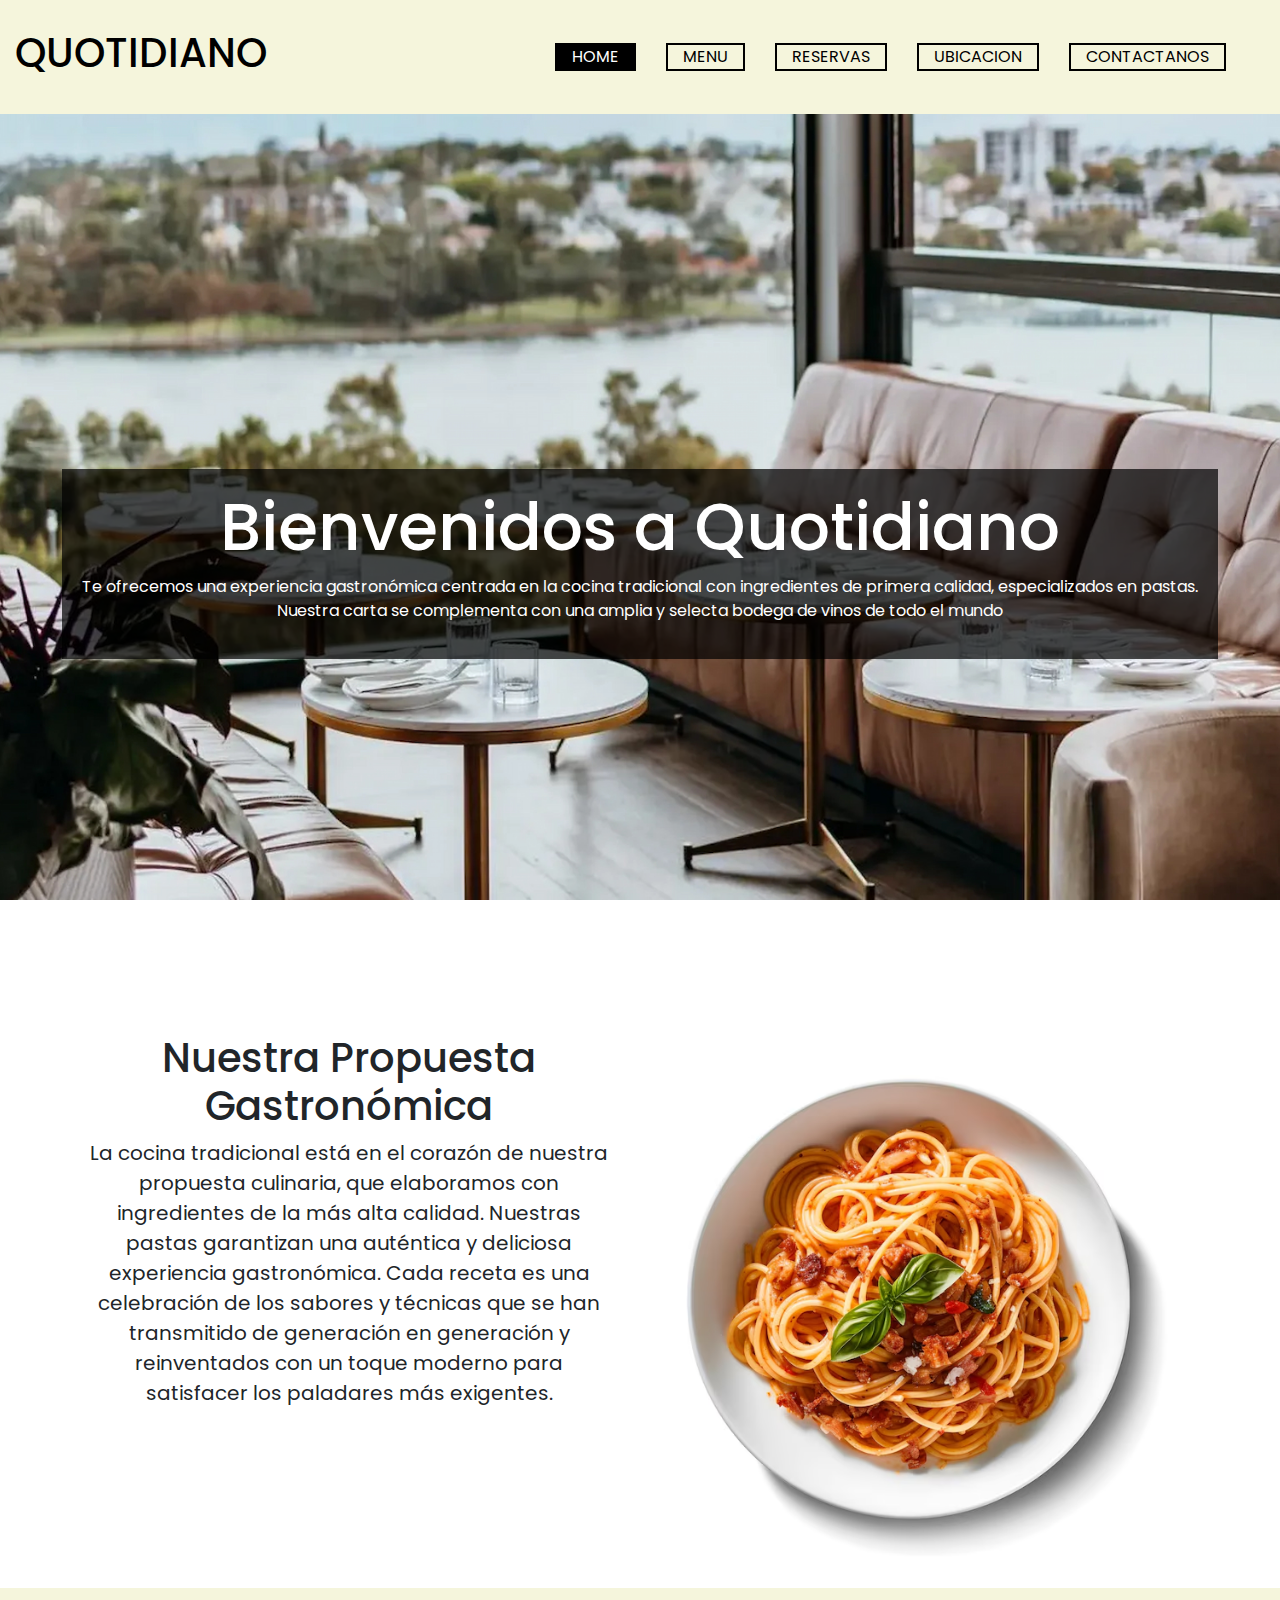
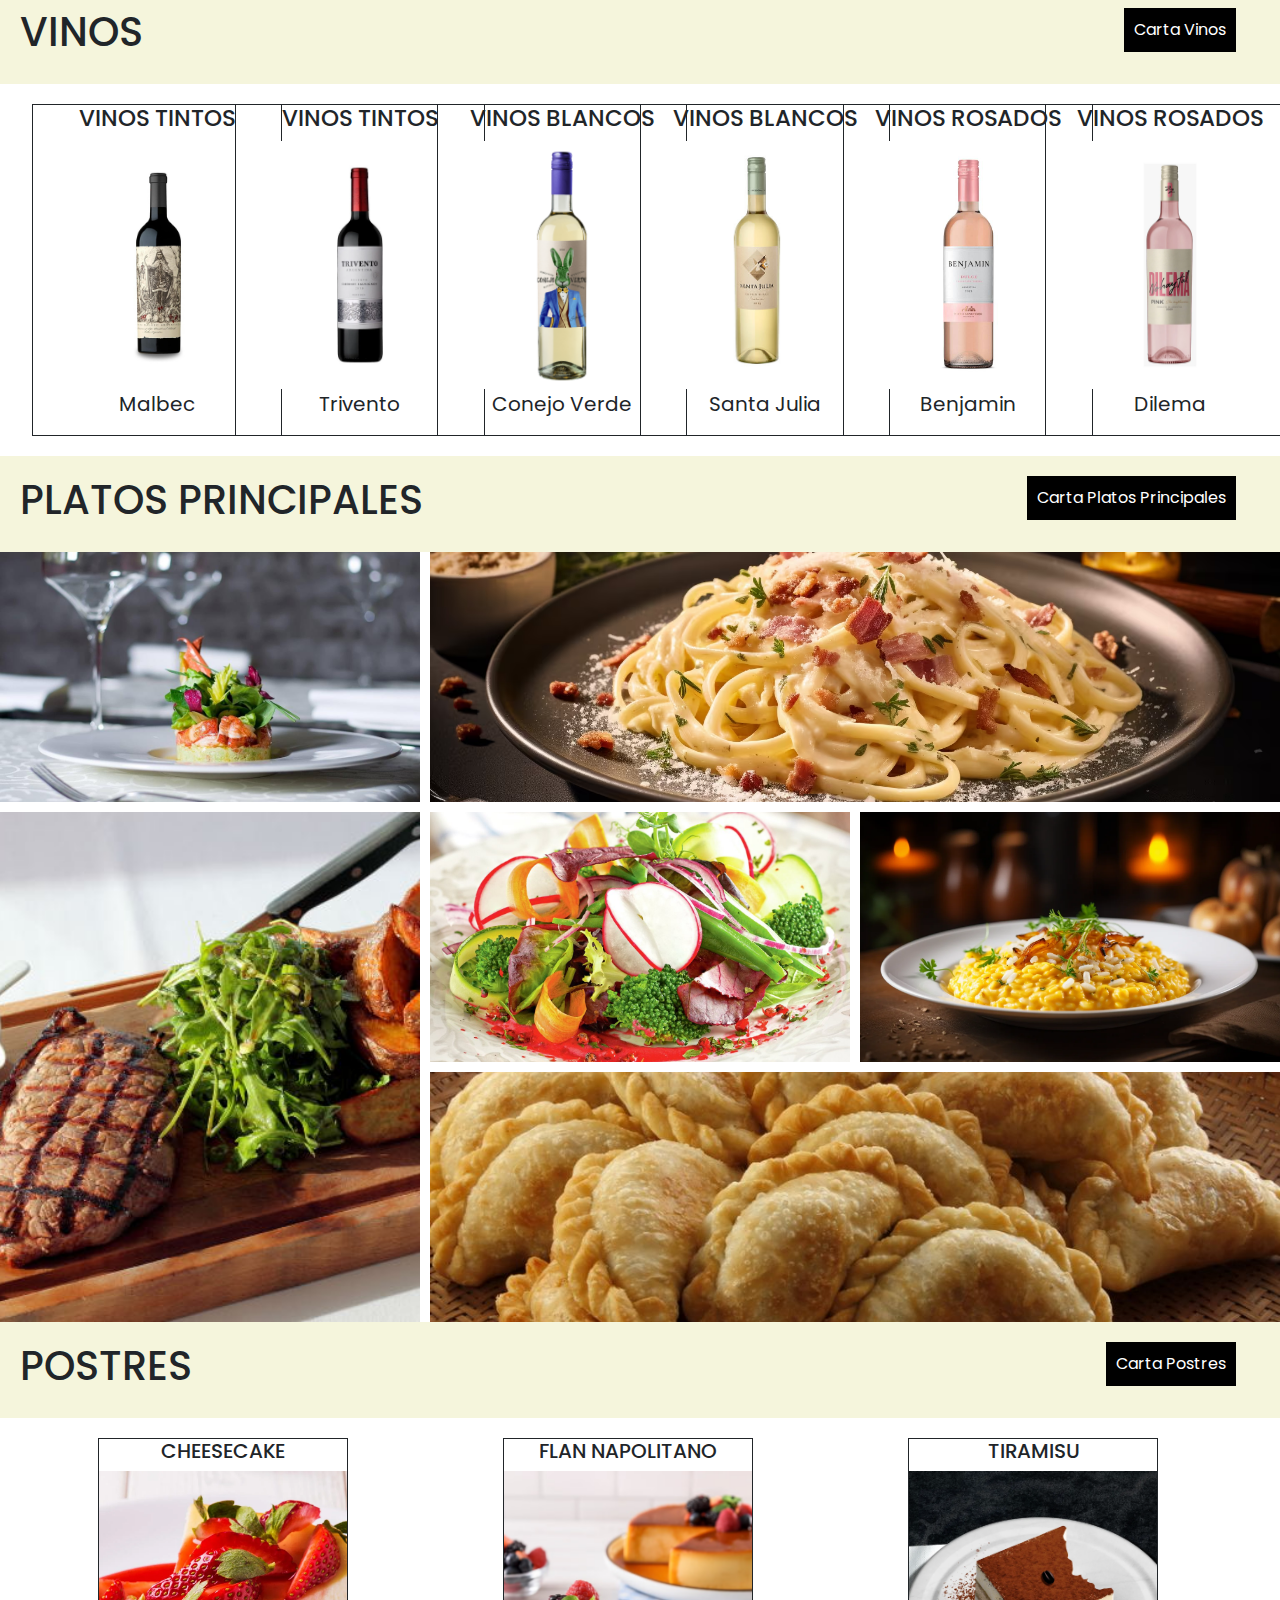
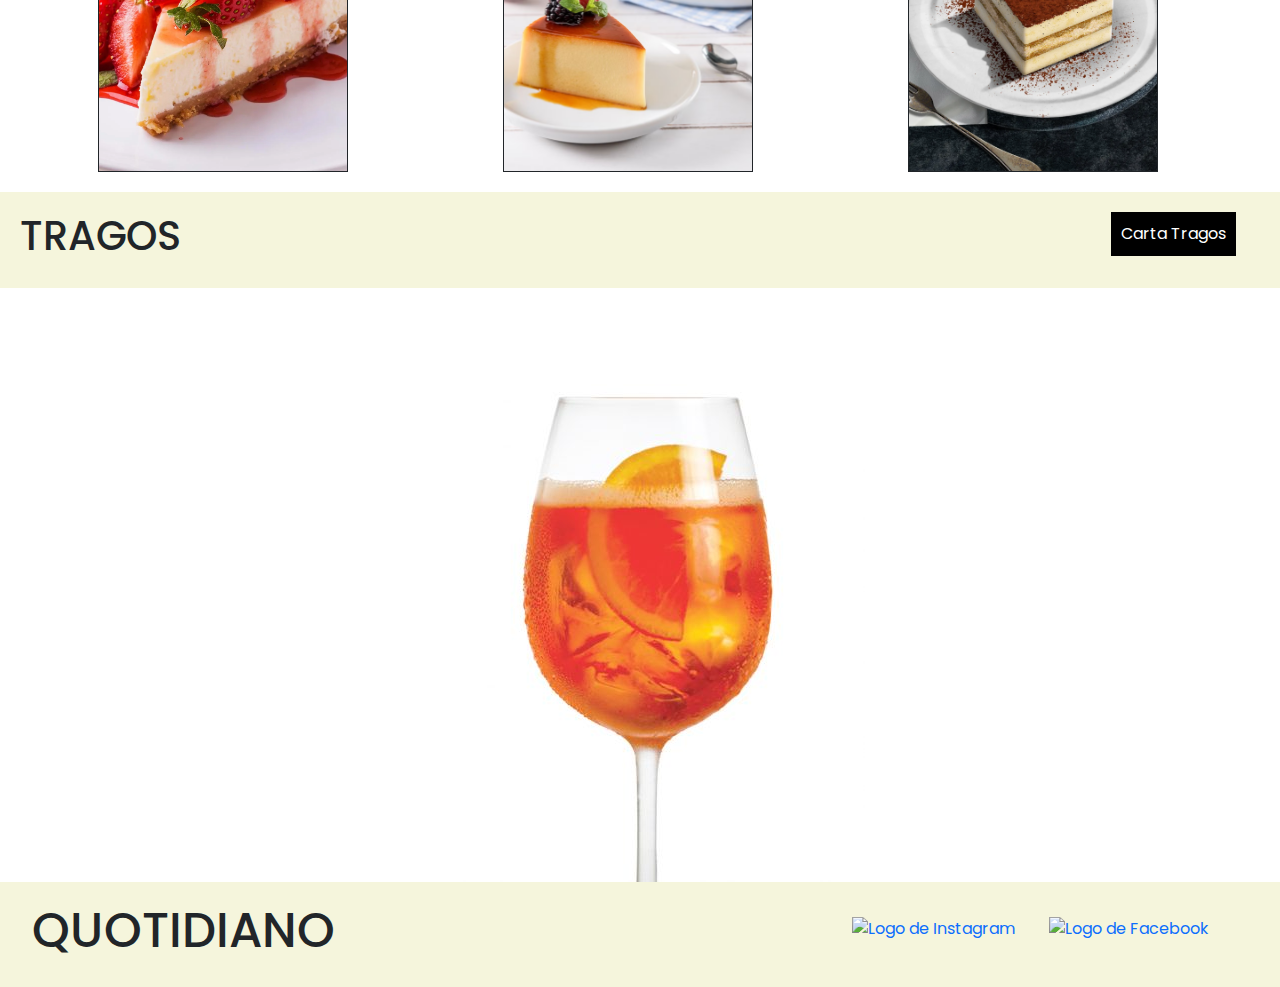
==== commit 1bd02265: "se agrego SEO en cada HTML, Se aplico SASS a todos los HTML se utilizo MIXIN, EXTENDS, VARIABLES y m" ====
--- a/index.html
+++ b/index.html
@@ -8,8 +8,8 @@
     <link href="https://cdn.jsdelivr.net/npm/bootstrap@5.3.3/dist/css/bootstrap.min.css" rel="stylesheet"
         integrity="sha384-QWTKZyjpPEjISv5WaRU9OFeRpok6YctnYmDr5pNlyT2bRjXh0JMhjY6hW+ALEwIH" crossorigin="anonymous">
     <!--CSS-->
-    <link rel="stylesheet" href="./css/style.css">
-    <!-- <link rel="stylesheet" href="./css/estilos.css"> -->
+    <!-- <link rel="stylesheet" href="./css/style.css"> -->
+    <link rel="stylesheet" href="./css/estilos.css">
     <!-- KEYWORDS (AL MENOS 18) -->
     <meta name="keywords" content="restaurante,vinos selectos, platos tradicionales, empanadas artesanales, risootto cremoso, carnes premium, pastas caseras, coctelería exclusiv, caipiriñas refrescantes, aperol spritz, campari clásico, postres caseros, flan napolitano, tiramisú italiano, cheesecake suave, experiencia culinaria, ambiente elegante, gastronomía internacional, carta de vinos extensa, cena sofisticada ">
     <!-- DESCRIPCION (AL MENOS 180 CARACTERES) -->
@@ -48,7 +48,7 @@
                                 <li><a href="./pages/menu.html">MENU</a></li>
                                 <li><a href="./pages/reserva.html">RESERVAS</a></li>
                                 <li><a href="./pages/ubicacion.html">UBICACION</a></li>
-                                <li><a href="./pages/contacto.html">CONTACTO</a></li>
+                                <li><a href="./pages/contactanos.html">CONTACTANOS</a></li>
                             </ul>
                         </div>
                         <!-- </div> -->
--- a/css/style.css
+++ b/css/style.css
@@ -40,11 +40,11 @@
     padding: 15px;
 }
 
-.link-activo{
-    background-color: black;
-}
-
-.link-activo a{
+.link-activo {
+    background-color: black;
+}
+
+.link-activo a {
     color: white !important;
 }
 
@@ -85,17 +85,21 @@
     .hero {
         height: calc(100vh - 96px);
     }
+
     .hero h2 {
         font-size: 2rem;
     }
+
     .titulo h2 {
         font-size: 30px !important;
     }
+
     .boton {
         width: 100% !important;
         text-align: center;
         margin-left: unset;
     }
+
     .titulo {
         text-align: center;
     }
@@ -188,7 +192,7 @@
     height: auto;
 }
 
-.producto img:hover{
+.producto img:hover {
     transform: scale(1.2);
     cursor: pointer;
     display: block;
@@ -364,6 +368,7 @@
         font-size: 2rem;
         text-align: center;
     }
+
     footer .social-media {
         text-align: center;
     }
@@ -444,15 +449,15 @@
     .menu h1 {
         font-size: 2em;
     }
-    
+
     .menu p {
         font-size: 1em;
     }
-    
+
     .menu h2 {
         font-size: 1.5em;
     }
-    
+
     .menu h3 {
         font-size: 1.2em;
     }
@@ -543,7 +548,7 @@
 label {
     display: block;
     font-size: 14px;
-    color: #666;
+    color: black;
     margin-bottom: 5px;
 }
 
@@ -557,7 +562,7 @@
 }
 
 input:focus {
-    border-color: #007BFF;
+    border-color: gray;
 }
 
 .boton {
@@ -572,8 +577,10 @@
 }
 
 .boton:hover {
-    background-color: #0056b3;
-}
+    background-color: black;
+}
+
+
 
 /* - UBICACION DEL RESTAURANTE - */
 
--- a/css/estilos.css
+++ b/css/estilos.css
@@ -1,7 +1,13 @@
 @import url("https://fonts.googleapis.com/css2?family=Poppins:ital,wght@0,100;0,200;0,300;0,400;0,500;0,600;0,700;0,800;0,900;1,100;1,200;1,300;1,400;1,500;1,600;1,700;1,800;1,900&display=swap");
+#tragos .imagen-trago, #postres .producto, #vinos .producto, .hero {
+  display: flex;
+  justify-content: center;
+  align-items: center;
+}
+
 .contenedor {
   display: flex;
-  justify-content: space-around;
+  justify-content: space-between;
   align-items: center;
 }
 
@@ -39,12 +45,11 @@
 }
 @media (max-width: 768px) {
   .header h1 {
-    font-size: 2em;
+    font-size: 2rem;
   }
 }
 .header nav ul {
   list-style: none;
-  display: flex;
 }
 .header nav ul li {
   margin: 20px 15px 20px 15px;
@@ -64,13 +69,9 @@
   background-repeat: no-repeat;
   background-size: cover;
   background-attachment: fixed;
-  display: flex;
-  flex-direction: column;
-  justify-content: center;
-  align-items: center;
+  flex-direction: column;
 }
 .hero .bienvenida {
-  display: flex;
   flex-direction: column;
   background-color: rgba(0, 0, 0, 0.7);
   color: white;
@@ -88,16 +89,10 @@
 
 .platos {
   margin: 20px;
-  display: flex;
-  justify-content: center;
-  align-items: center;
 }
 .platos h2 {
   text-align: center;
   font-size: 40px;
-  display: flex;
-  justify-content: center;
-  align-items: center;
 }
 .platos p {
   font-size: 20px;
@@ -128,7 +123,6 @@
 }
 
 .contenedor-productos {
-  display: flex;
   justify-content: space-evenly;
   padding: 20px;
   flex-direction: row;
@@ -138,13 +132,12 @@
 
 #vinos .producto {
   font-family: "Poppins", sans-serif;
-  display: flex;
-  flex-direction: column;
-  align-items: center;
+  flex-direction: column;
   width: 250px;
   border: solid;
   border-width: thin;
   margin: auto;
+  overflow: hidden;
 }
 #vinos .producto h3 {
   font-size: 23px;
@@ -198,16 +191,14 @@
 
 #postres .producto {
   font-family: "Poppins", sans-serif;
-  display: flex;
-  flex-direction: column;
-  align-items: center;
+  flex-direction: column;
   width: 250px;
   border: solid;
   border-width: thin;
   margin: auto;
 }
 #postres .producto h3 {
-  font-size: 23px;
+  font-size: 20px;
 }
 #postres .producto .imagen-postre {
   background-size: cover;
@@ -224,10 +215,6 @@
 }
 #postres .producto .postre1 {
   background-image: url("../img/tiramisu.jpg");
-}
-
-#tragos .imagen-trago {
-  text-align: center;
 }
 
 .menu {
@@ -237,7 +224,7 @@
   background-color: #ffffff;
   border: 2px solid black;
   border-radius: 10px;
-  box-shadow: 0 4px 8px rgba(0, 0, 0, 0.2);
+  box-shadow: 0 4px 8px black 0, 0, 0, 0.2;
   padding: 20px;
   text-align: center;
   margin: auto;
@@ -245,7 +232,7 @@
   margin-bottom: 20px;
 }
 .menu h1 {
-  font-size: 3em;
+  font-size: 3rem;
   margin-bottom: 10px;
   color: #b8860b;
   text-transform: uppercase;
@@ -253,21 +240,21 @@
 }
 @media (max-width: 768px) {
   .menu h1 {
-    font-size: 2em;
+    font-size: 2rem;
   }
 }
 .menu p {
   margin-bottom: 20px;
-  font-size: 1.1em;
+  font-size: 1.1rem;
   color: black;
 }
 @media (max-width: 768px) {
   .menu p {
-    font-size: 1em;
+    font-size: 1rem;
   }
 }
 .menu h2 {
-  font-size: 2em;
+  font-size: 2rem;
   margin-top: 30px;
   margin-bottom: 10px;
   color: black;
@@ -275,17 +262,17 @@
 }
 @media (max-width: 768px) {
   .menu h2 {
-    font-size: 1.5em;
+    font-size: 1.5rem;
   }
 }
 .menu h2 h3 {
-  font-size: 1.5em;
+  font-size: 1.5rem;
   margin: 15px 0 5px;
   color: #6b4226;
 }
 @media (max-width: 768px) {
   .menu h2 h3 {
-    font-size: 1.2em;
+    font-size: 1.2rem;
   }
 }
 
@@ -295,19 +282,19 @@
   border: 2px solid black;
   width: 90%;
   border-radius: 10px;
-  box-shadow: 0 4px 8px rgba(0, 0, 0, 0.2);
+  box-shadow: 0 4px 8px rgba(0, 0, 0, 0.7);
   padding: 20px;
   max-width: 400px;
   text-align: center;
   margin: auto;
 }
 .reserva-form h1 {
-  font-size: 2em;
+  font-size: 2rem;
   color: black;
   margin-bottom: 10px;
 }
 .reserva-form label {
-  font-size: 1em;
+  font-size: 1rem;
   color: #333;
   display: block;
   margin: 10px 0 5px;
@@ -318,7 +305,7 @@
   margin-bottom: 15px;
   border: 1px solid #ccc;
   border-radius: 5px;
-  font-size: 1em;
+  font-size: 1rem;
 }
 
 select {
@@ -327,7 +314,7 @@
   margin-bottom: 15px;
   border: 1px solid #ccc;
   border-radius: 5px;
-  font-size: 1em;
+  font-size: 1rem;
 }
 
 button {
@@ -341,26 +328,26 @@
   color: white;
   border: none;
   cursor: pointer;
-  font-size: 1.1em;
+  font-size: 1.1rem;
 }
 
 .ubicacion {
   max-width: 800px;
   margin: 50px auto;
   padding: 20px;
-  background-color: #fff;
+  background-color: #ffffff;
   border-radius: 8px;
-  box-shadow: 0 4px 6px rgba(0, 0, 0, 0.1);
+  box-shadow: 0 4px 6px rgba(0, 0, 0, 0.7);
   text-align: center;
 }
 .ubicacion h2 {
   font-size: 24px;
   margin-bottom: 15px;
-  color: #444;
+  color: #333;
 }
 .ubicacion p {
   font-size: 16px;
-  color: #666;
+  color: #333;
   margin-bottom: 20px;
 }
 .ubicacion mapa iframe {
@@ -372,21 +359,21 @@
   font-size: 14px;
   margin-top: 20px;
   line-height: 1.6;
-  color: #555;
+  color: gray;
 }
 
 .contacto {
   max-width: 600px;
   margin: 50px auto;
   padding: 20px;
-  background-color: #fff;
-  box-shadow: 0 4px 6px rgba(0, 0, 0, 0.1);
+  background-color: white;
+  box-shadow: 0 4px 6px rgba(0, 0, 0, 0.7) 0, 0, 0, 0.1;
   border-radius: 8px;
   text-align: center;
 }
 .contacto h2 {
   font-size: 24px;
-  color: #333;
+  color: black;
   margin-bottom: 20px;
 }
 .contacto form {
@@ -400,26 +387,26 @@
 .contacto .form-grupo label {
   display: block;
   font-size: 14px;
-  color: #666;
+  color: black;
   margin-bottom: 5px;
 }
 .contacto .form-grupo input {
   width: 100%;
   padding: 10px;
   font-size: 14px;
-  border: 1px solid #ddd;
+  border: 1px solid black;
   border-radius: 4px;
   outline: none;
 }
 .contacto .form-grupo b {
   padding: 10px 20px;
   font-size: 16px;
-  color: #fff;
+  color: white;
   background-color: black;
   border: none;
   border-radius: 4px;
   cursor: pointer;
-  transition: background-color 0.3s ease;
+  transition: background-color 0.3s ease-in-out;
 }
 
 footer {
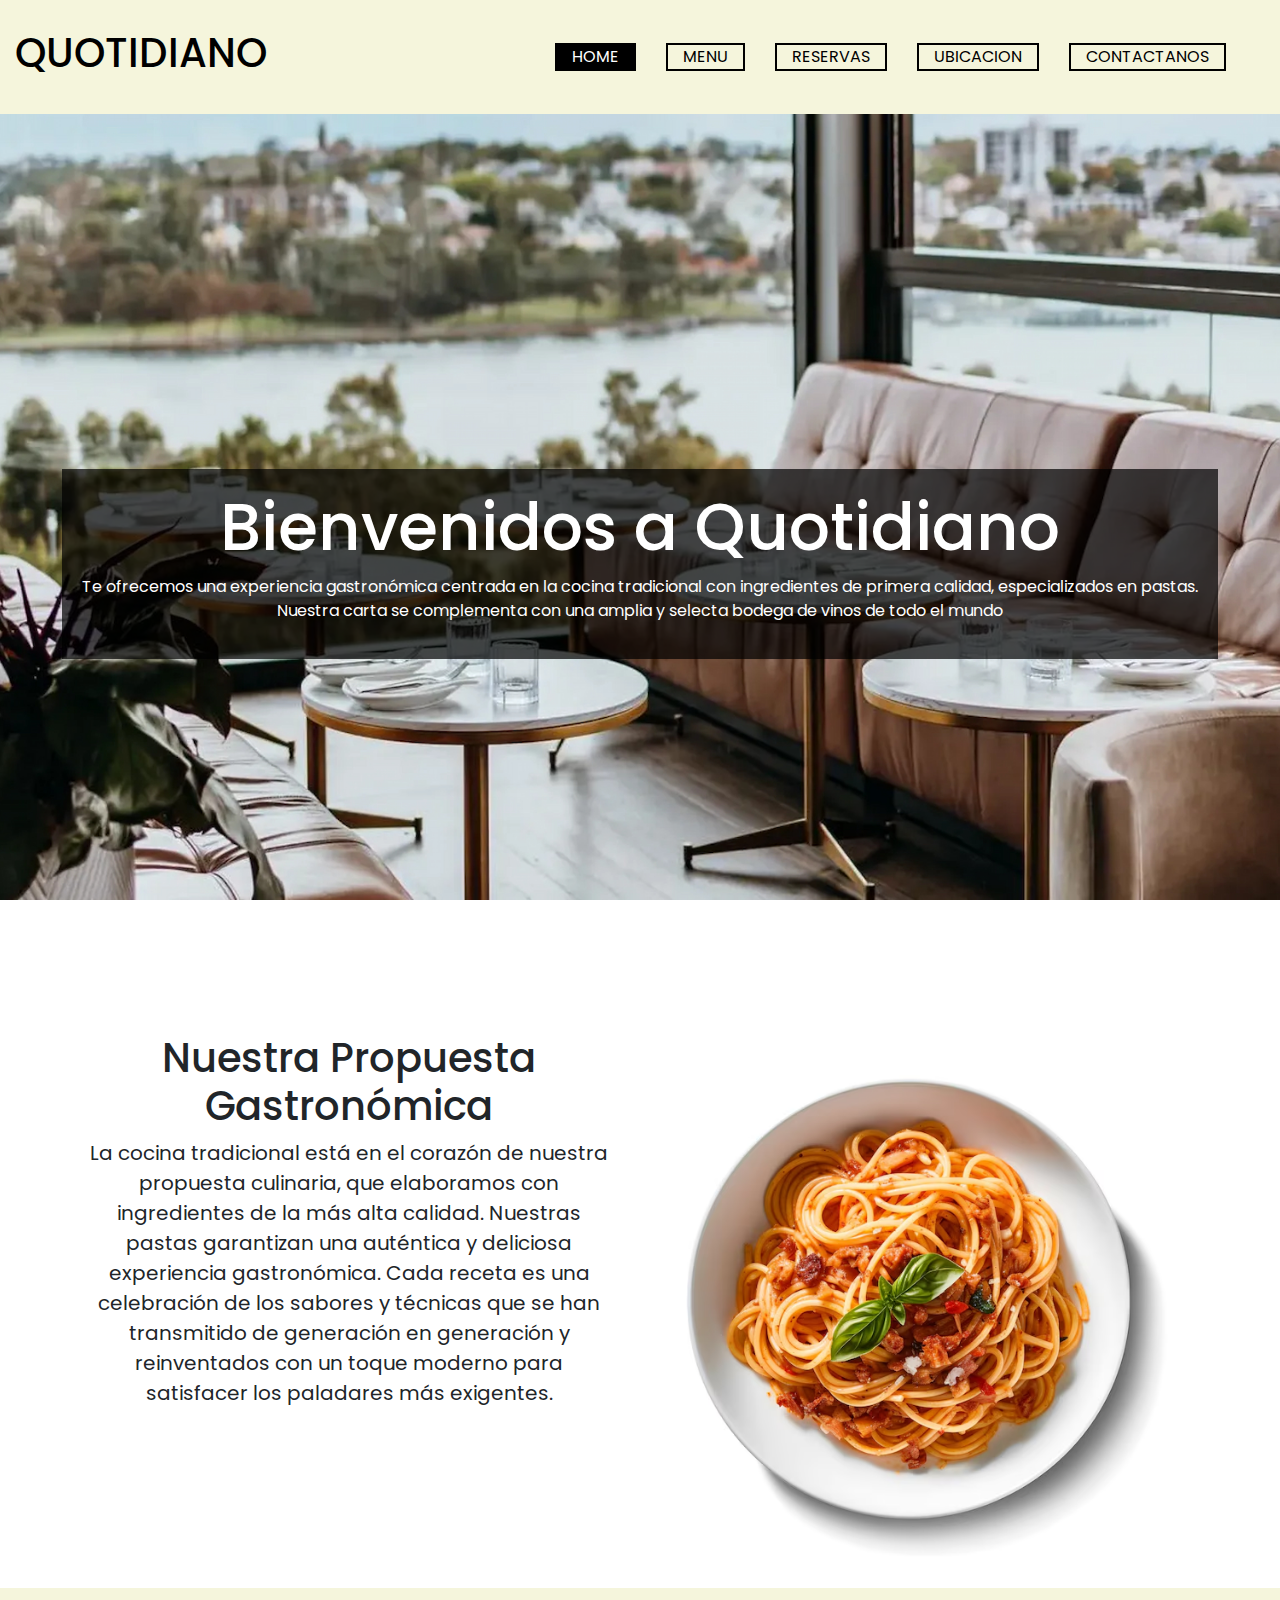
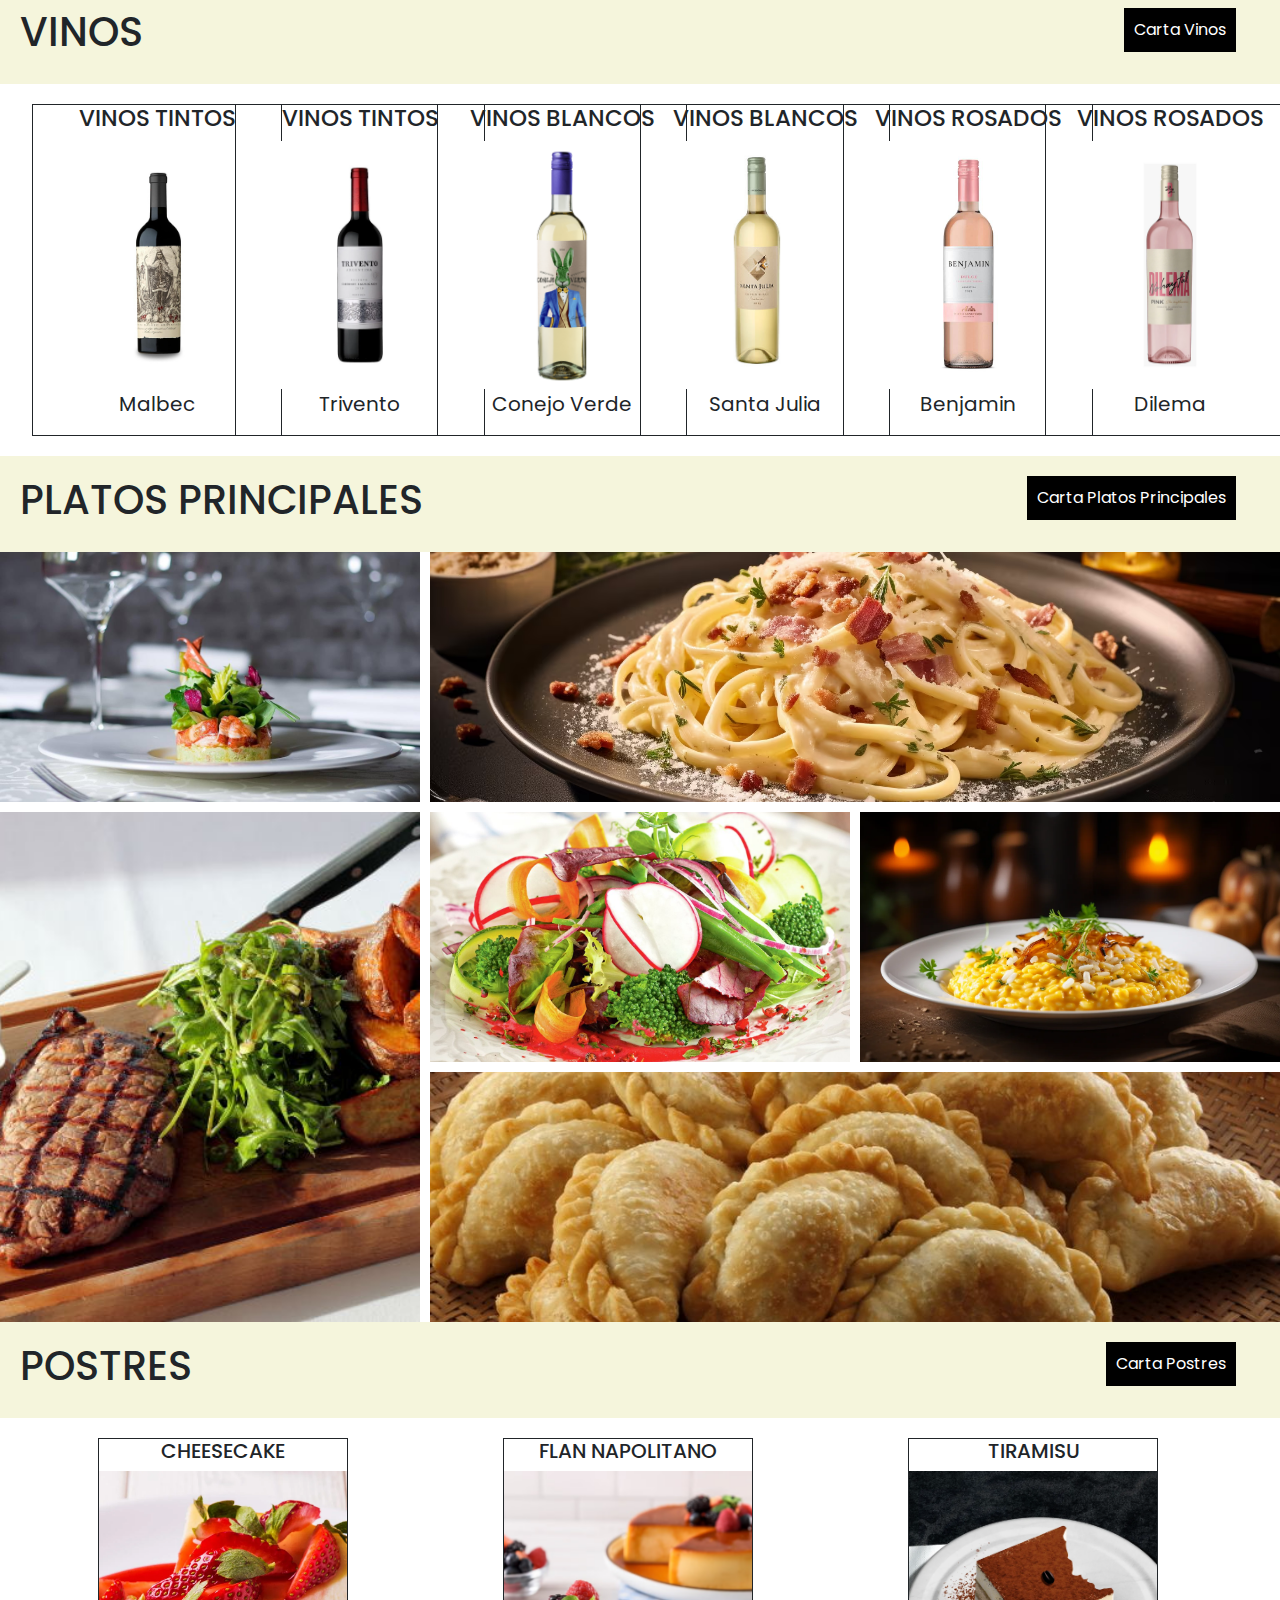
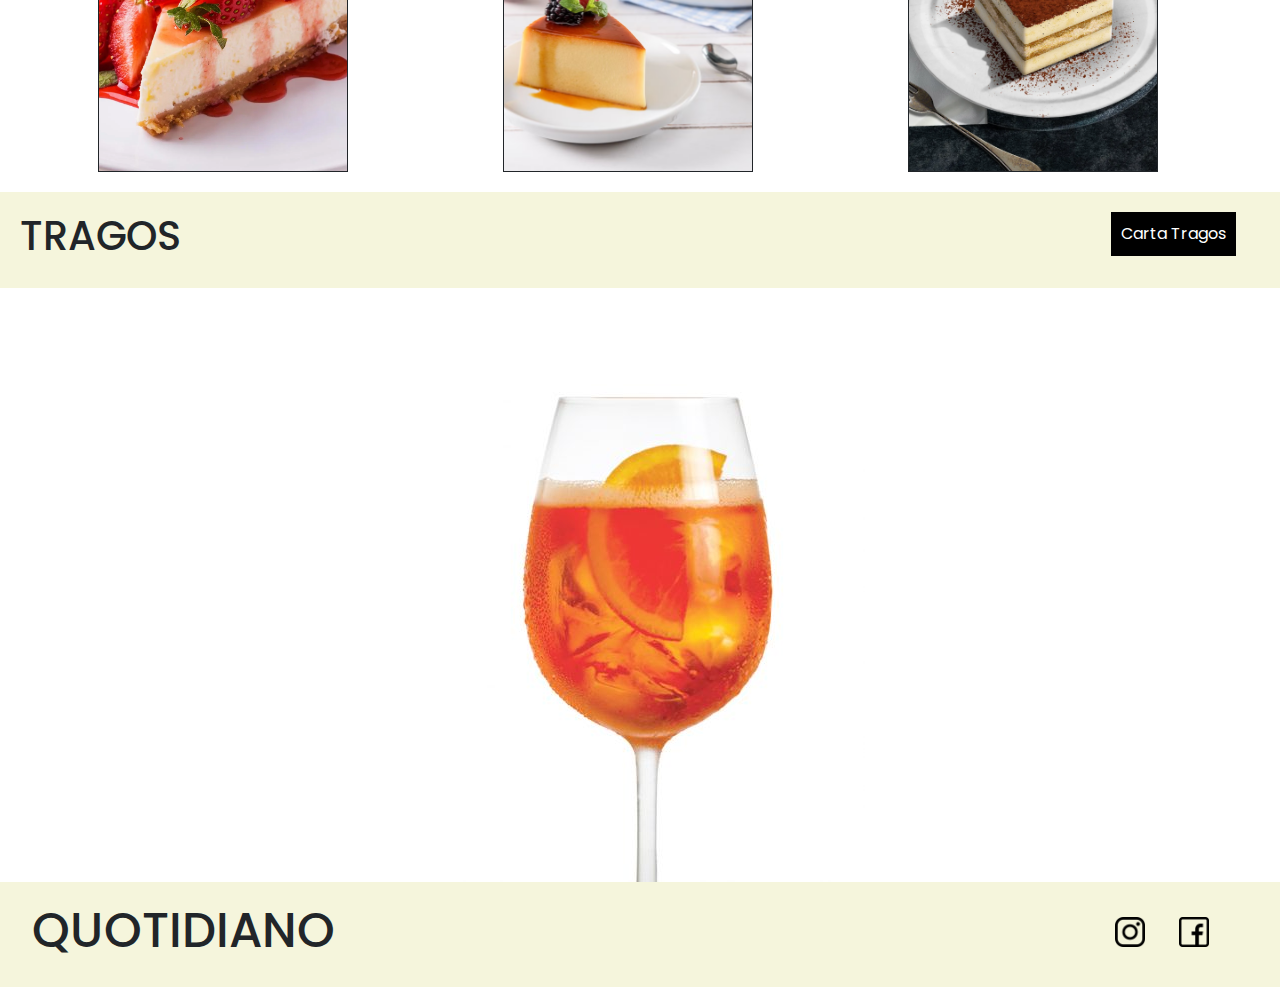
==== commit ddcd9510: "se cambiaron las imagenes de los logos de facebook e instagram" ====
--- a/index.html
+++ b/index.html
@@ -260,10 +260,10 @@
                 </div>
                 <div class="col-md-6 col-12">
                     <div class="social-media">
-                        <a href="https://www.instagram.com/il_quotidiano/?hl=es" target="_blank"><img
-                                src="../proyecto-coder/img/instagram.png" alt="Logo de Instagram"></img>
-                        <a href="https://www.facebook.com/QuotidianoBA/?locale=es_LA" target="_blank"><img
-                                src="../proyecto-coder/img/facebook.png" alt="Logo de Facebook"></a>
+                        <a href="https://www.instagram.com/il_quotidiano/?hl=es"><img
+                                src="./img/instagram.png" alt="Logo de Instagram"></img>
+                        <a href="https://www.facebook.com/QuotidianoBA/?locale=es_LA"><img
+                                src="./img/facebook.png" alt="Logo de Facebook"></a>
                     </div>
                 </div>
             </div>
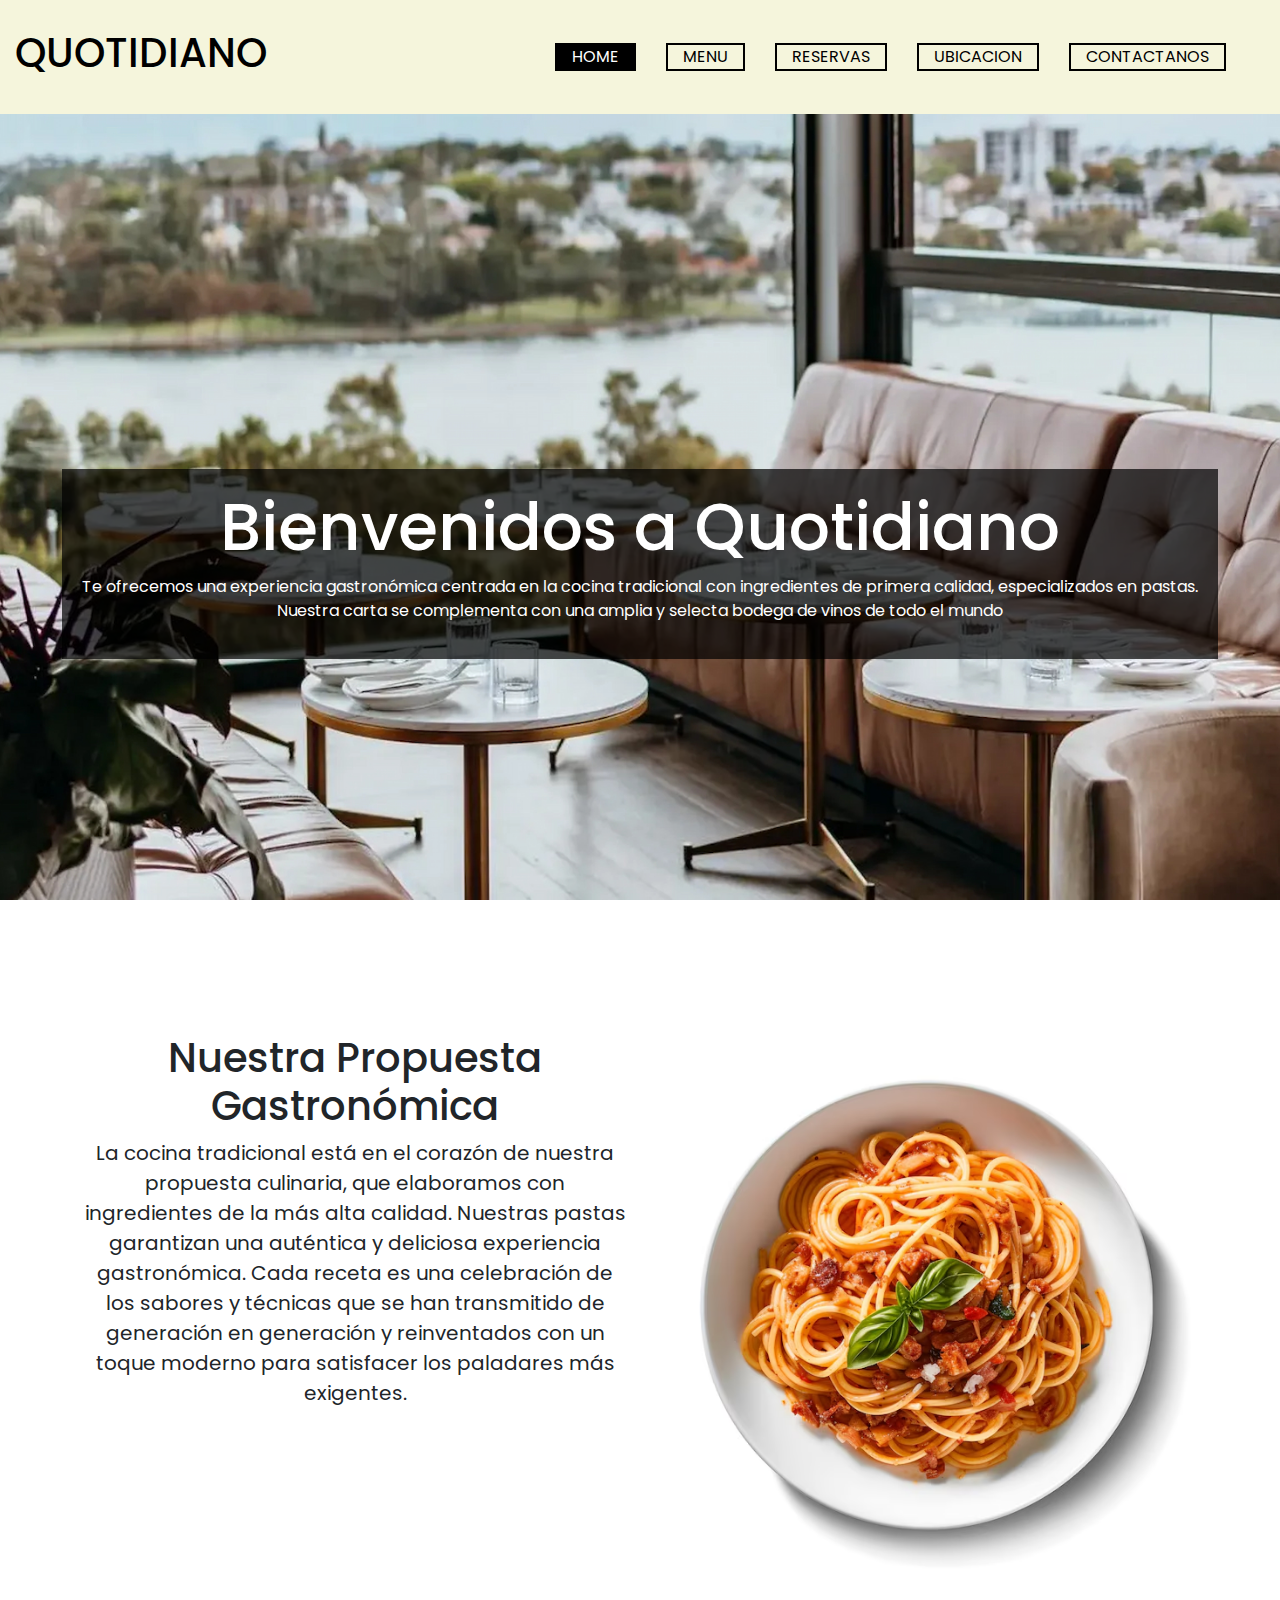
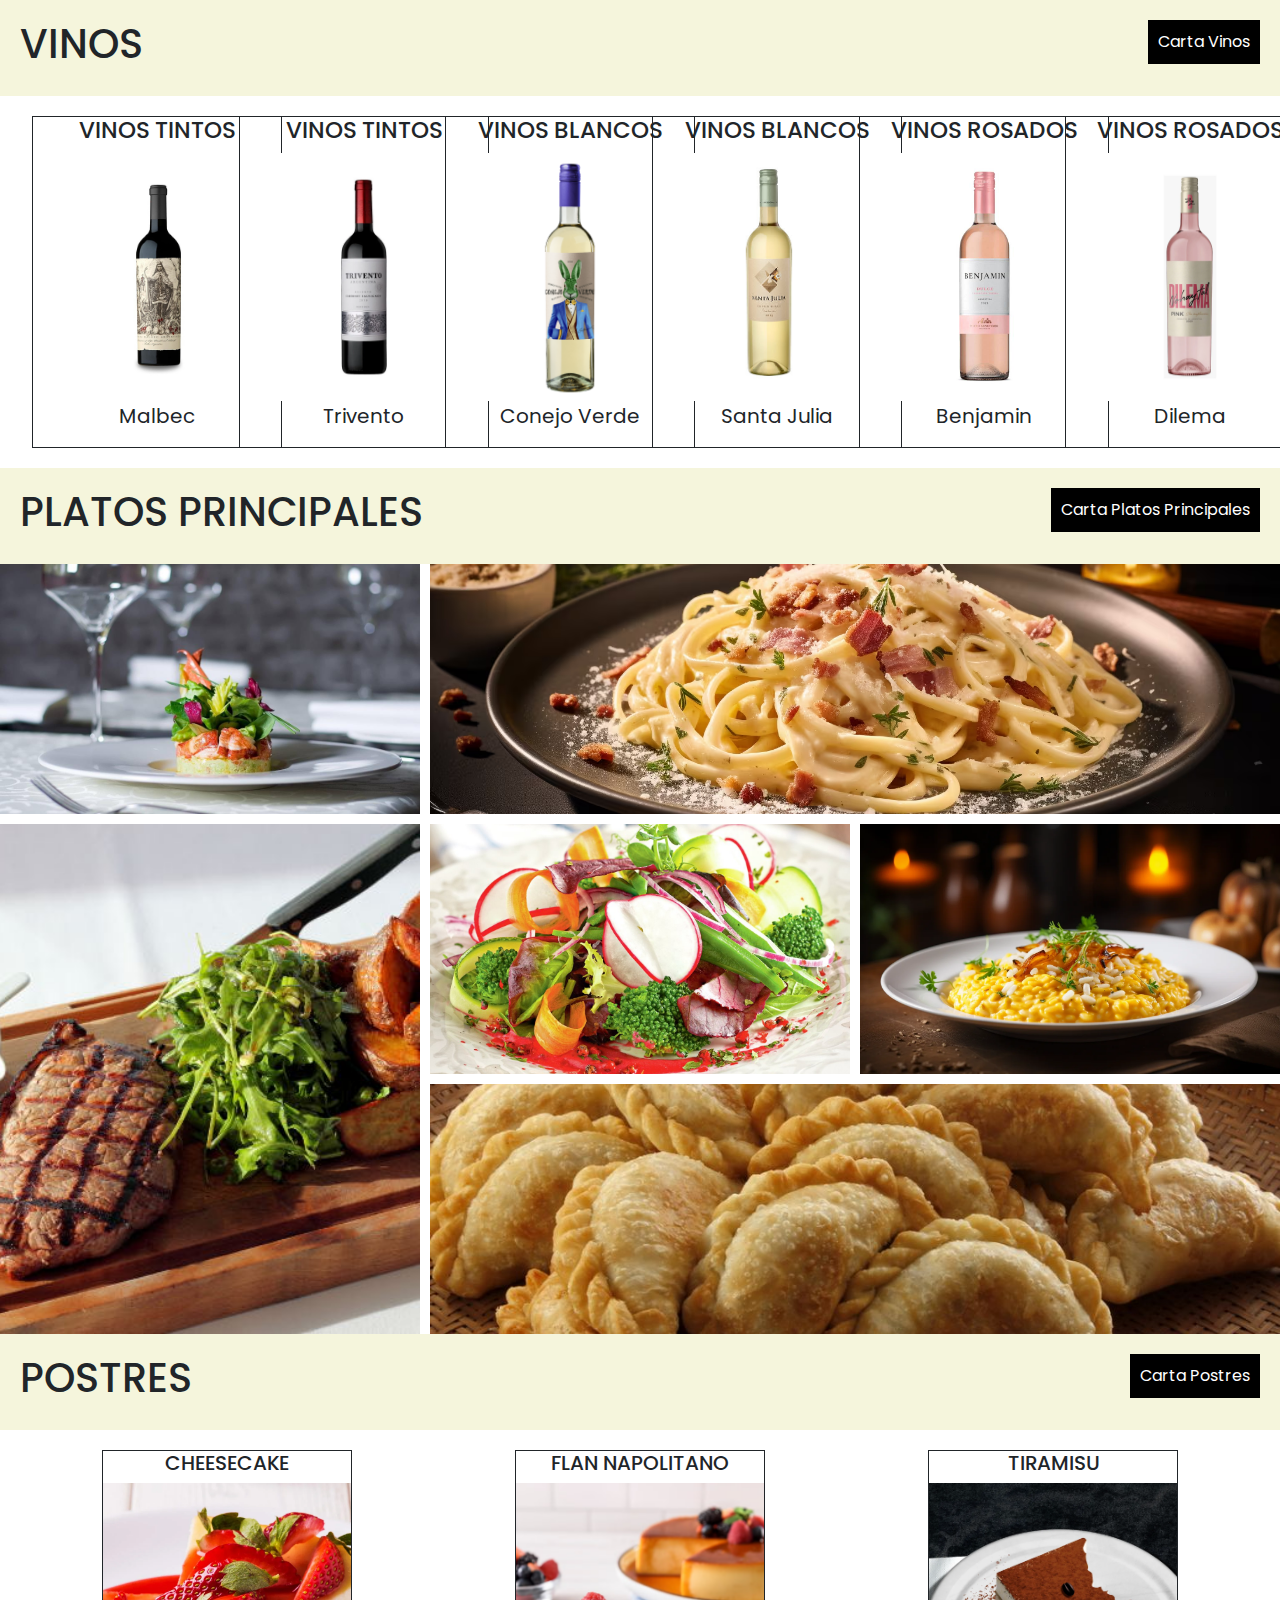
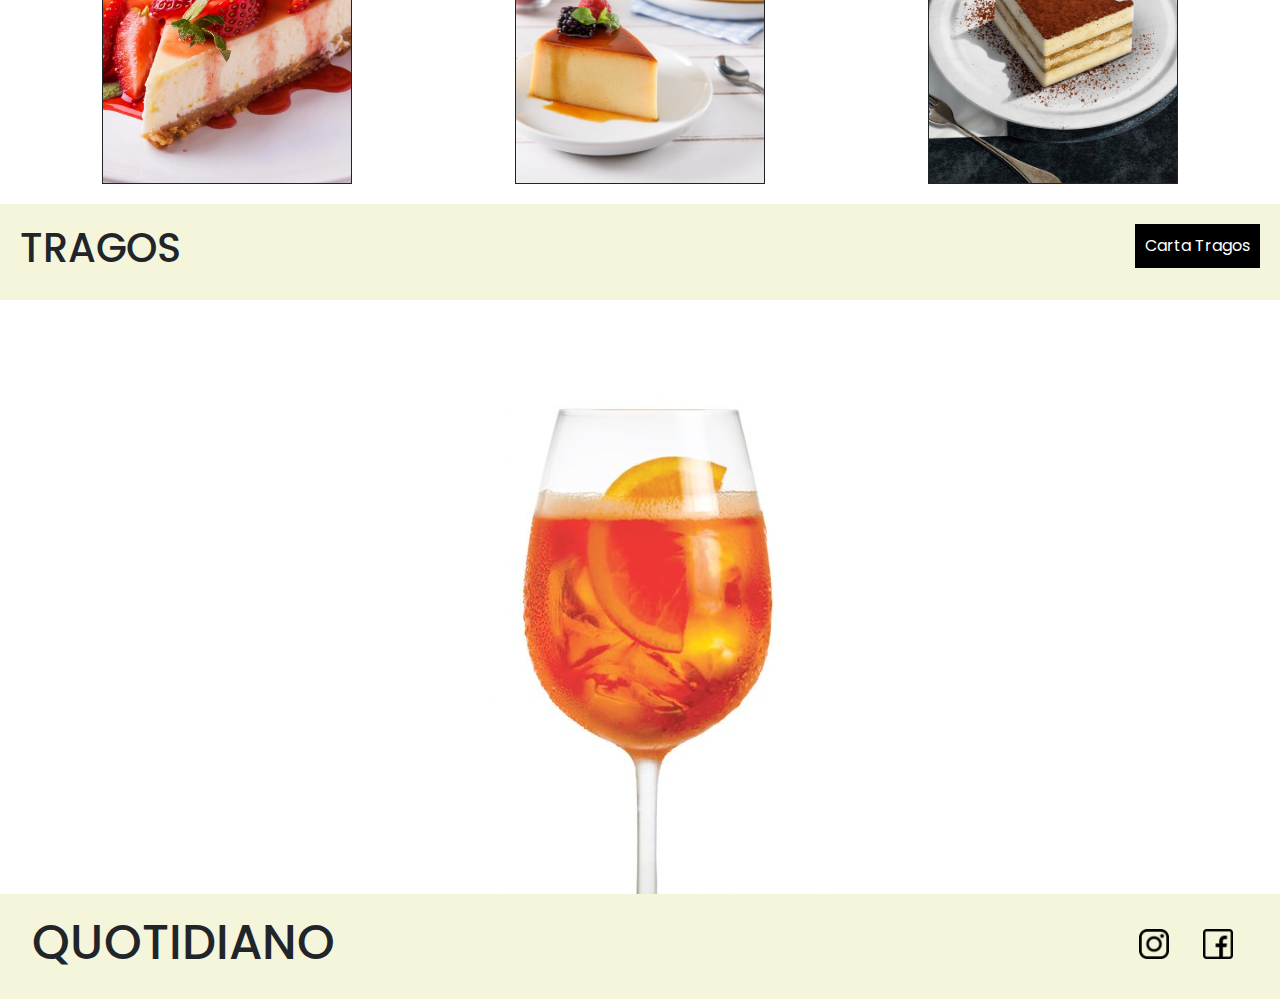
==== commit 026a2827: "Se realizaron varios cambios, el menu cambio completamente al igual que la ubicacion, se hicieron co" ====
--- a/index.html
+++ b/index.html
@@ -82,7 +82,7 @@
                         </p>
                     </div>
                     <div class="col-12 col-md-6 centrar-imagen">
-                        <img class="img-fluid" src="./img/plato de pastas.jpg" alt="Plato de Pasta">
+                        <img class="img-fluid" src="./img/platodepastas.jpg" alt="Plato de Pasta">
                     </div>
                 </div>
             </div>
@@ -138,7 +138,7 @@
                         <div class="col-md-4 col-xl-2  col-sm-12">
                             <div class="producto">
                                 <h3>VINOS ROSADOS</h3>
-                                <img src="./img/vino rosado. jpg.jpg" alt="Botella Benjamin">
+                                <img src="./img/vinorosado. jpg.jpg" alt="Botella Benjamin">
                                 <p>Benjamin</p>
                             </div>
                         </div>
@@ -261,9 +261,9 @@
                 <div class="col-md-6 col-12">
                     <div class="social-media">
                         <a href="https://www.instagram.com/il_quotidiano/?hl=es"><img
-                                src="./img/instagram.png" alt="Logo de Instagram"></img>
+                                src="./img/instagram.png" alt="logo instagram"></img>
                         <a href="https://www.facebook.com/QuotidianoBA/?locale=es_LA"><img
-                                src="./img/facebook.png" alt="Logo de Facebook"></a>
+                                src="./img/facebook.png" alt="logo facebook"></a>
                     </div>
                 </div>
             </div>
--- a/css/style.css
+++ b/css/style.css
@@ -387,80 +387,48 @@
 
 /* - MENU DEL RESTAURANTE - */
 
-.header {
+main {
+    width: 100%;
+    display: flex;
+    justify-content: center;
+    align-items: center;
+}
+.menu-container {
+    width: 80%;
+    max-width: 900px;
+    display: grid;
+    grid-template-rows: repeat(4, auto);
+    gap: 1rem;
+}
+
+.menu-section {
+    background-color: white; 
+    padding: 1.5rem;
+    margin: 20px;
+    border-radius: 8px;
+    box-shadow: 0 4px 6px rgba(0, 0, 0, 0.7);
+}
+
+.menu-section h2 {
+    margin-bottom: 1rem;
+    font-size: 1.5rem;
+    border-bottom: 2px solid #d2b48c; /* Beige oscuro */
+    padding-bottom: 0.5rem;
+}
+
+.menu-section .item {
+    display: flex;
+    justify-content: space-between;
+    margin-bottom: 0.5rem;
+    font-size: 1.1rem;
+    padding: 0.5rem;
+    border-radius: 4px;
+    transition: transform 0.3s ease, background-color 0.3s ease;
+}
+
+.menu-section .item:hover {
+    transform: scale(1.05);
     background-color: beige;
-}
-
-.navbar-nav li {
-    margin: 6px 15px 6px 15px;
-    border: 2px solid black;
-}
-
-.navbar-nav li a {
-    text-decoration: none;
-    color: black;
-    padding: 15px;
-}
-
-.menu {
-    font-family: "Poppins", sans-serif;
-    width: 90%;
-    max-width: 800px;
-    background-color: #ffffff;
-    border: 2px solid black;
-    border-radius: 10px;
-    box-shadow: 0 4px 8px rgba(0, 0, 0, 0.2);
-    padding: 20px;
-    text-align: center;
-    margin: auto;
-    margin-top: 20px;
-    margin-bottom: 20px
-}
-
-.menu h1 {
-    font-size: 3em;
-    margin-bottom: 10px;
-    color: #b8860b;
-    text-transform: uppercase;
-    letter-spacing: 2px;
-}
-
-.menu p {
-    margin-bottom: 20px;
-    font-size: 1.1em;
-    color: black;
-}
-
-.menu h2 {
-    font-size: 2em;
-    margin-top: 30px;
-    margin-bottom: 10px;
-    color: black;
-    text-decoration: underline;
-}
-
-.menu h3 {
-    font-size: 1.5em;
-    margin: 15px 0 5px;
-    color: #6b4226;
-}
-
-@media (max-width: 768px) {
-    .menu h1 {
-        font-size: 2em;
-    }
-
-    .menu p {
-        font-size: 1em;
-    }
-
-    .menu h2 {
-        font-size: 1.5em;
-    }
-
-    .menu h3 {
-        font-size: 1.2em;
-    }
 }
 
 /* - RESERVA DEL RESTAURANTE - */
@@ -470,15 +438,17 @@
 }
 
 .reserva-form {
-    background-color: white;
-    border: 2px solid black;
-    width: 90%;
-    border-radius: 10px;
-    box-shadow: 0 4px 8px rgba(0, 0, 0, 0.2);
-    padding: 20px;
-    max-width: 400px;
-    text-align: center;
-    margin: auto;
+    max-width: 800px;
+    margin: 50px auto;
+    padding: 20px;
+    background-color: #fff;
+    border-radius: 1px;
+    box-shadow: 0 4px 6px rgba(0, 0, 0, 0.7);
+    text-align: center;
+}
+
+.reserva-imagen{
+    background-image: url(../img/banner.jpg);
 }
 
 .reserva-form h1 {
@@ -500,7 +470,7 @@
     width: 100%;
     padding: 10px;
     margin-bottom: 15px;
-    border: 1px solid #ccc;
+    border: 1px solid black;
     border-radius: 5px;
     font-size: 1em;
 }
@@ -517,15 +487,17 @@
     background-color: #b8860b;
 }
 
+
+
 /* - CONTACTO DEL RESTAURANTE - */
 
 .contacto {
-    max-width: 600px;
+    max-width: 800px;
     margin: 50px auto;
     padding: 20px;
     background-color: #fff;
-    box-shadow: 0 4px 6px rgba(0, 0, 0, 0.1);
     border-radius: 8px;
+    box-shadow: 0 4px 6px rgba(0, 0, 0, 0.7);
     text-align: center;
 }
 
@@ -544,6 +516,7 @@
 .form-grupo {
     text-align: left;
 }
+
 
 label {
     display: block;
@@ -552,7 +525,7 @@
     margin-bottom: 5px;
 }
 
-input {
+input, textarea {
     width: 100%;
     padding: 10px;
     font-size: 14px;
@@ -590,7 +563,7 @@
     padding: 20px;
     background-color: #fff;
     border-radius: 8px;
-    box-shadow: 0 4px 6px rgba(0, 0, 0, 0.1);
+    box-shadow: 0 4px 6px rgba(0, 0, 0, 0.7);
     text-align: center;
 }
 
--- a/css/estilos.css
+++ b/css/estilos.css
@@ -25,15 +25,21 @@
   justify-content: space-between;
 }
 
-.row {
-  width: 100%;
-}
-
 .link-activo {
   background-color: black;
 }
 .link-activo a {
   color: white !important;
+}
+
+.custom-card {
+  max-width: 800px;
+  margin: 50px auto;
+  padding: 20px;
+  background-color: #ffffff;
+  border-radius: 8px;
+  box-shadow: 0 4px 6px rgba(0, 0, 0, 0.7);
+  text-align: center;
 }
 
 .header {
@@ -42,6 +48,9 @@
   display: flex;
   justify-content: space-between;
   align-items: center;
+}
+.header .row {
+  width: 100%;
 }
 @media (max-width: 768px) {
   .header h1 {
@@ -217,76 +226,46 @@
   background-image: url("../img/tiramisu.jpg");
 }
 
-.menu {
-  font-family: "Poppins", sans-serif;
-  width: 90%;
+.menu-container {
+  width: 100%;
+  display: grid;
+  grid-template-rows: repeat(4, auto);
+  gap: 1rem;
+}
+.menu-container .menu-section {
+  background-color: white;
+  padding: 1.5rem;
+  margin: 20px;
+  border-radius: 8px;
+  box-shadow: 0 4px 6px rgba(0, 0, 0, 0.7);
+}
+.menu-container .menu-section .item {
+  display: flex;
+  justify-content: space-between;
+  margin-bottom: 0.5rem;
+  font-size: 1.1rem;
+  padding: 0.5rem;
+  border-radius: 4px;
+  transition: background-color 0.3s ease;
+}
+.menu-container .menu-section .item:hover {
+  background-color: beige;
+}
+.menu-container h2 {
+  margin-bottom: 1rem;
+  font-size: 1.5rem;
+  border-bottom: 2px solid #d2b48c;
+  padding-bottom: 0.5rem;
+}
+
+.reserva-form {
   max-width: 800px;
+  margin: 50px auto;
+  padding: 20px;
   background-color: #ffffff;
-  border: 2px solid black;
-  border-radius: 10px;
-  box-shadow: 0 4px 8px black 0, 0, 0, 0.2;
-  padding: 20px;
-  text-align: center;
-  margin: auto;
-  margin-top: 20px;
-  margin-bottom: 20px;
-}
-.menu h1 {
-  font-size: 3rem;
-  margin-bottom: 10px;
-  color: #b8860b;
-  text-transform: uppercase;
-  letter-spacing: 2px;
-}
-@media (max-width: 768px) {
-  .menu h1 {
-    font-size: 2rem;
-  }
-}
-.menu p {
-  margin-bottom: 20px;
-  font-size: 1.1rem;
-  color: black;
-}
-@media (max-width: 768px) {
-  .menu p {
-    font-size: 1rem;
-  }
-}
-.menu h2 {
-  font-size: 2rem;
-  margin-top: 30px;
-  margin-bottom: 10px;
-  color: black;
-  text-decoration: underline;
-}
-@media (max-width: 768px) {
-  .menu h2 {
-    font-size: 1.5rem;
-  }
-}
-.menu h2 h3 {
-  font-size: 1.5rem;
-  margin: 15px 0 5px;
-  color: #6b4226;
-}
-@media (max-width: 768px) {
-  .menu h2 h3 {
-    font-size: 1.2rem;
-  }
-}
-
-.reserva-form {
-  font-family: "Poppins", sans-serif;
-  background-color: white;
-  border: 2px solid black;
-  width: 90%;
-  border-radius: 10px;
-  box-shadow: 0 4px 8px rgba(0, 0, 0, 0.7);
-  padding: 20px;
-  max-width: 400px;
-  text-align: center;
-  margin: auto;
+  border-radius: 8px;
+  box-shadow: 0 4px 6px rgba(0, 0, 0, 0.7);
+  text-align: start;
 }
 .reserva-form h1 {
   font-size: 2rem;
@@ -331,6 +310,10 @@
   font-size: 1.1rem;
 }
 
+.encuentranos {
+  text-align: center;
+}
+
 .ubicacion {
   max-width: 800px;
   margin: 50px auto;
@@ -350,11 +333,12 @@
   color: #333;
   margin-bottom: 20px;
 }
-.ubicacion mapa iframe {
+.ubicacion .mapa iframe {
   border: none;
   border-radius: 8px;
-}
-.ubicacion addres {
+  width: 100%;
+}
+.ubicacion .addres {
   font-style: normal;
   font-size: 14px;
   margin-top: 20px;
@@ -363,12 +347,12 @@
 }
 
 .contacto {
-  max-width: 600px;
+  max-width: 800px;
   margin: 50px auto;
   padding: 20px;
-  background-color: white;
-  box-shadow: 0 4px 6px rgba(0, 0, 0, 0.7) 0, 0, 0, 0.1;
-  border-radius: 8px;
+  background-color: #ffffff;
+  border-radius: 8px;
+  box-shadow: 0 4px 6px rgba(0, 0, 0, 0.7);
   text-align: center;
 }
 .contacto h2 {
@@ -390,7 +374,7 @@
   color: black;
   margin-bottom: 5px;
 }
-.contacto .form-grupo input {
+.contacto .form-grupo input, .contacto .form-grupo textarea {
   width: 100%;
   padding: 10px;
   font-size: 14px;
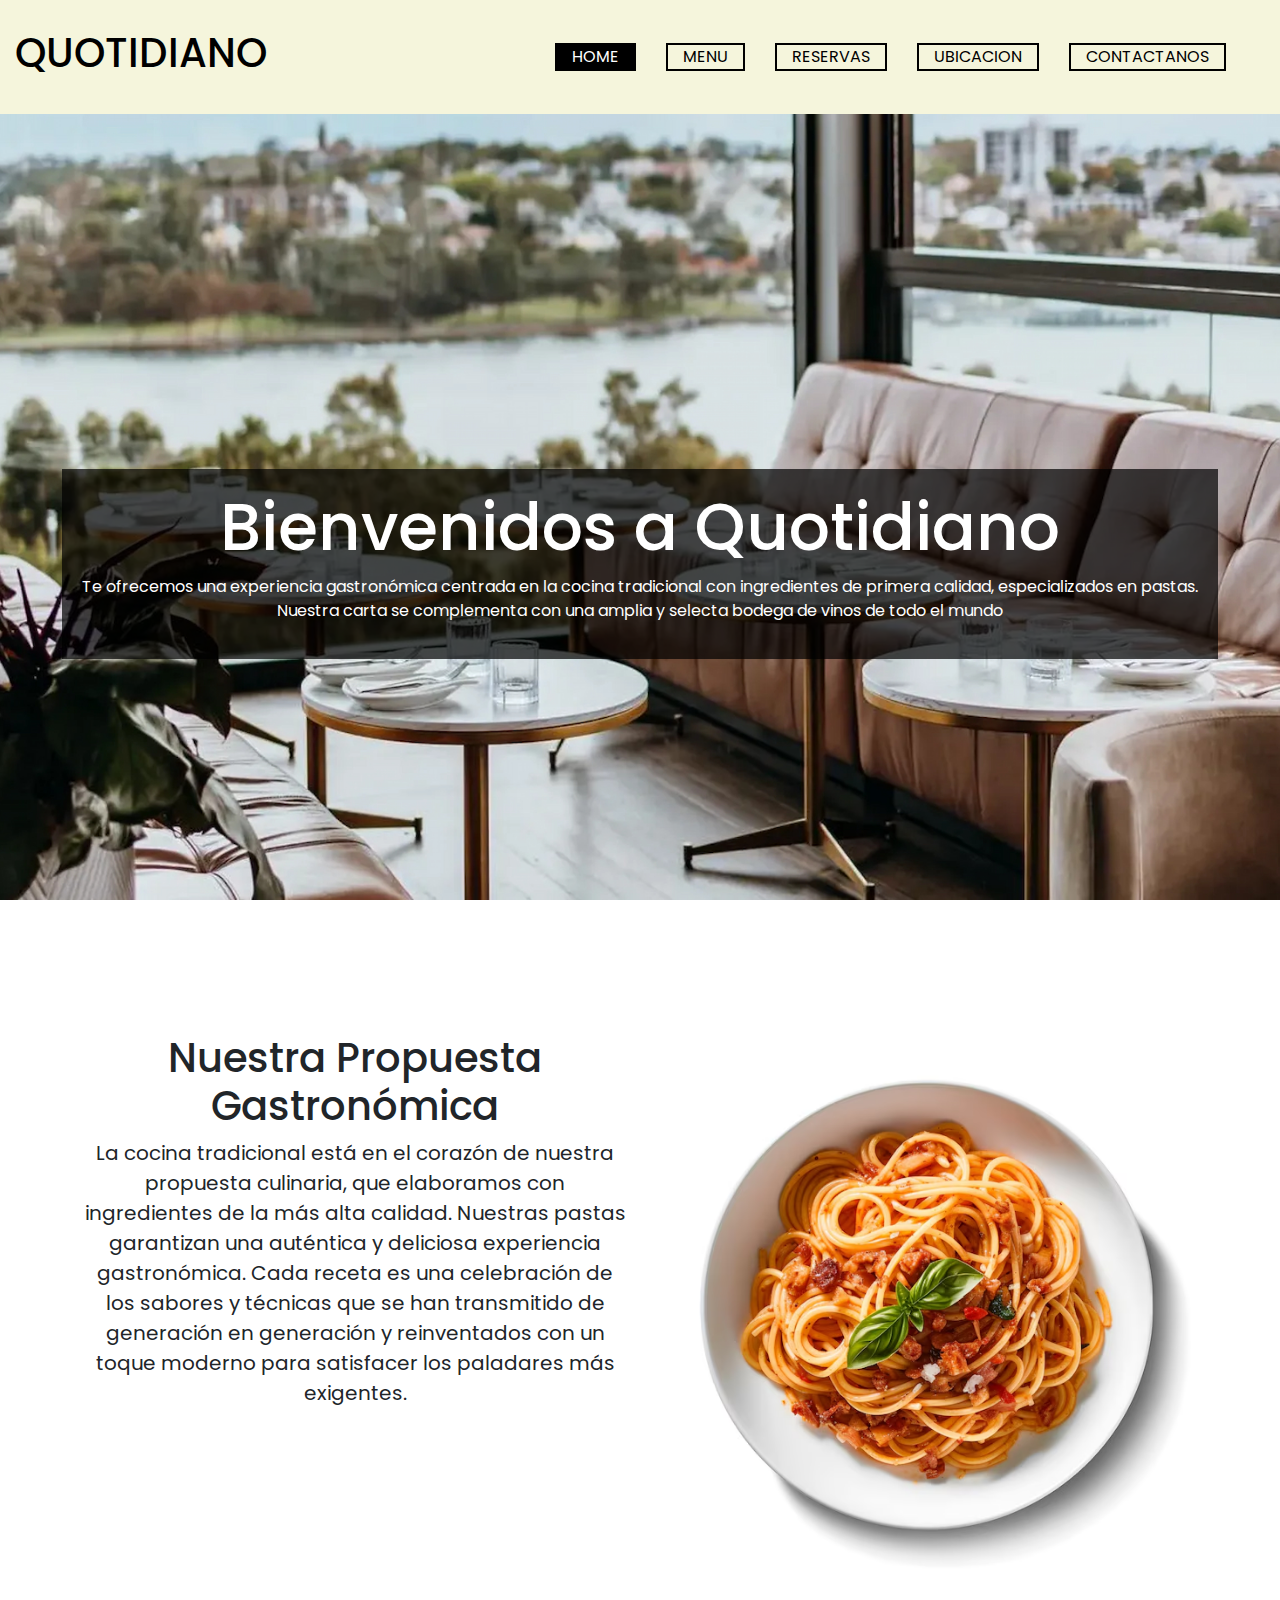
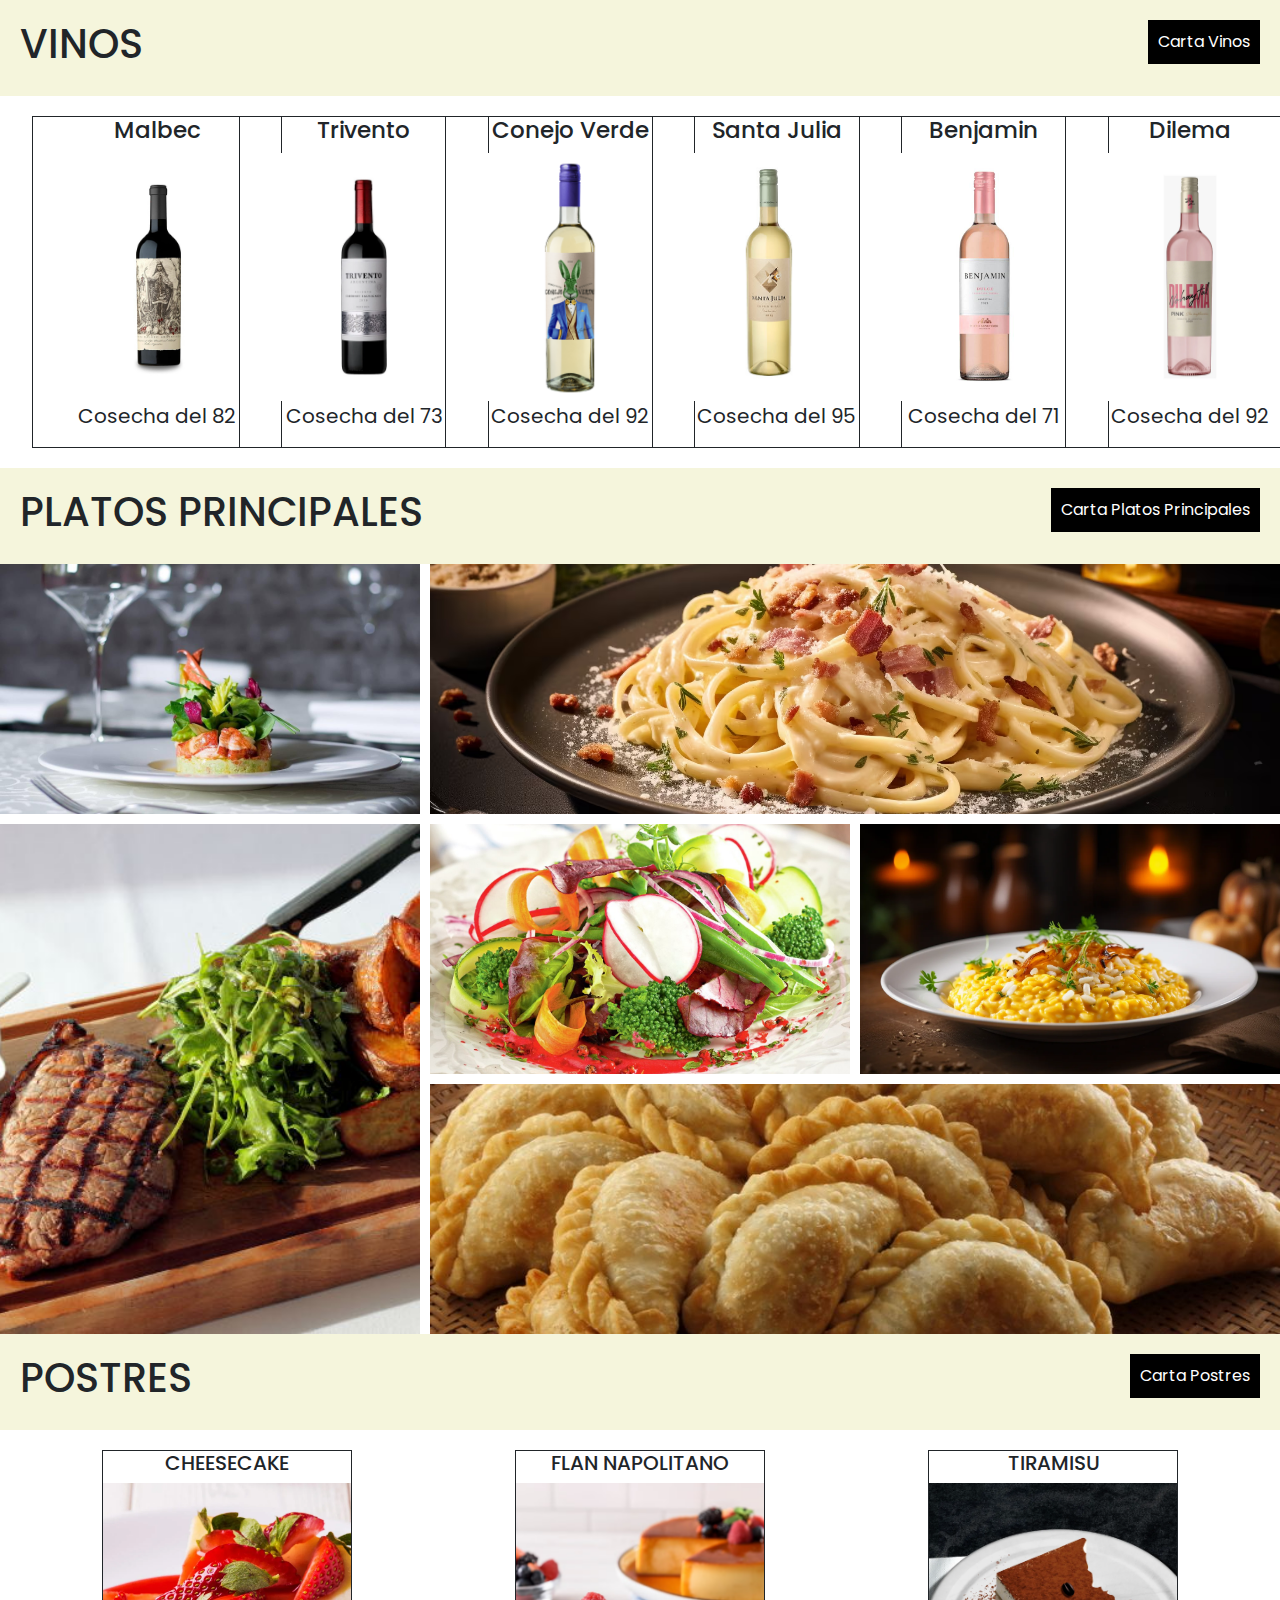
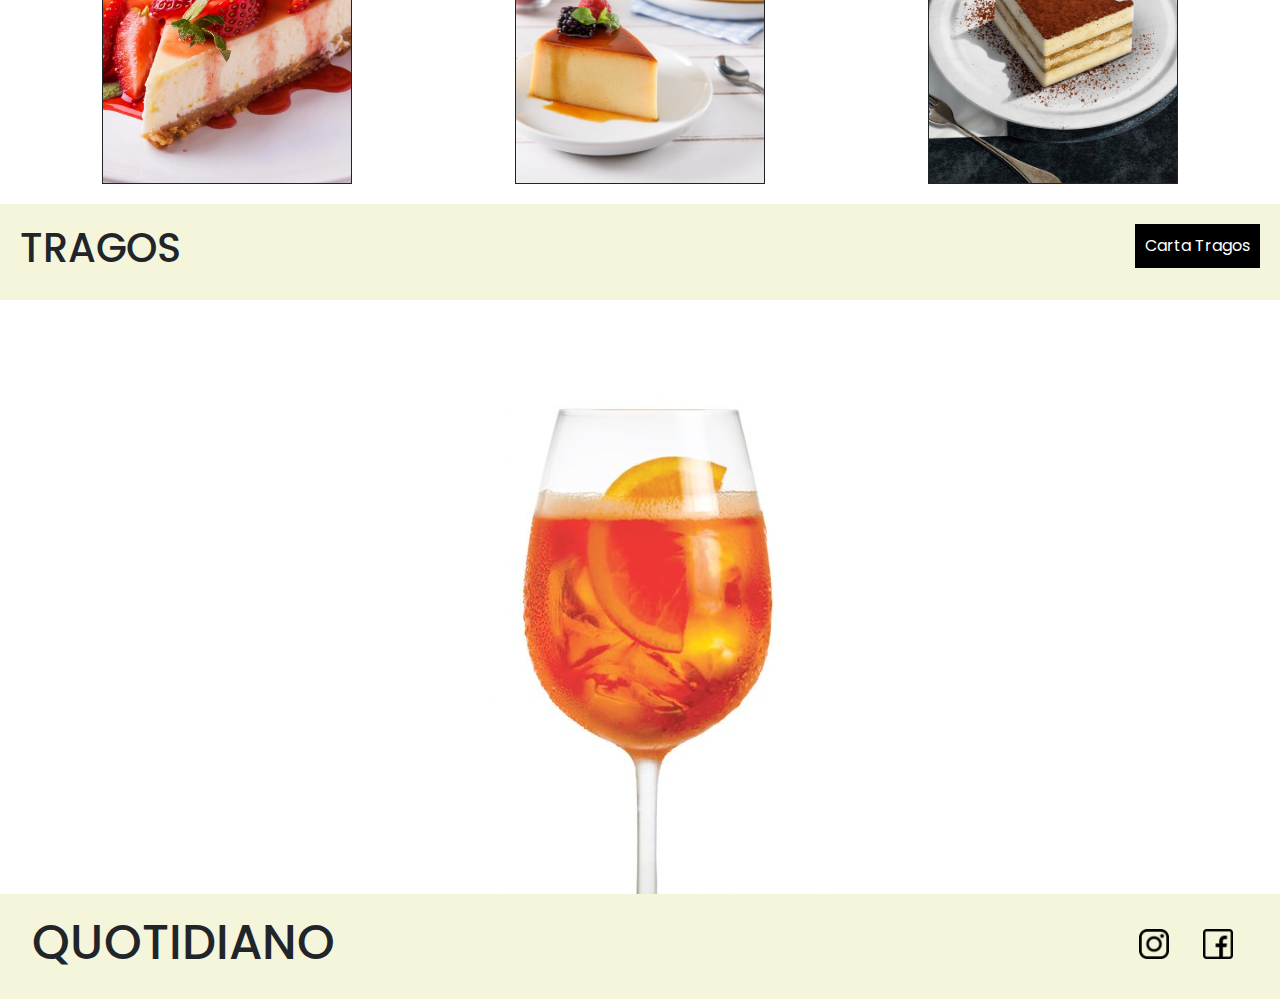
==== commit d9c0291b: "Se avanzo con el proyecto, se cambio las reservas, se agregaron animaciones, se cambio la zona de lo" ====
--- a/index.html
+++ b/index.html
@@ -109,44 +109,44 @@
                     <div class="row">
                         <div class="col-md-4 col-xl-2 col-sm-12">
                             <div class="producto">
-                                <h3>VINOS TINTOS</h3>
+                                <h3>Malbec</h3>
                                 <img src="./img/malbec.jpg" alt="Botella Malbec">
-                                <p>Malbec</p>
-                            </div>
-                        </div>
-                        <div class="col-md-4 col-xl-2  col-sm-12">
-                            <div class="producto">
-                                <h3>VINOS TINTOS</h3>
+                                <p>Cosecha del 82</p>
+                            </div>
+                        </div>
+                        <div class="col-md-4 col-xl-2  col-sm-12">
+                            <div class="producto">
+                                <h3>Trivento</h3>
                                 <img src="./img/trivento.jpg" alt="Botella Trivento">
-                                <p>Trivento</p>
-                            </div>
-                        </div>
-                        <div class="col-md-4 col-xl-2  col-sm-12">
-                            <div class="producto">
-                                <h3>VINOS BLANCOS</h3>
+                                <p>Cosecha del 73</p>
+                            </div>
+                        </div>
+                        <div class="col-md-4 col-xl-2  col-sm-12">
+                            <div class="producto">
+                                <h3>Conejo Verde</h3>
                                 <img src="./img/imagen 1.jpg" alt="Botella Conejo Verde">
-                                <p>Conejo Verde</p>
-                            </div>
-                        </div>
-                        <div class="col-md-4 col-xl-2  col-sm-12">
-                            <div class="producto">
-                                <h3>VINOS BLANCOS</h3>
+                                <p>Cosecha del 92</p>
+                            </div>
+                        </div>
+                        <div class="col-md-4 col-xl-2  col-sm-12">
+                            <div class="producto">
+                                <h3>Santa Julia</h3>
                                 <img src="./img/santajulia.jpg" alt="Botella Santa Julia">
-                                <p>Santa Julia</p>
-                            </div>
-                        </div>
-                        <div class="col-md-4 col-xl-2  col-sm-12">
-                            <div class="producto">
-                                <h3>VINOS ROSADOS</h3>
+                                <p>Cosecha del 95</p>
+                            </div>
+                        </div>
+                        <div class="col-md-4 col-xl-2  col-sm-12">
+                            <div class="producto">
+                                <h3>Benjamin</h3>
                                 <img src="./img/vinorosado. jpg.jpg" alt="Botella Benjamin">
-                                <p>Benjamin</p>
-                            </div>
-                        </div>
-                        <div class="col-md-4 col-xl-2  col-sm-12">
-                            <div class="producto">
-                                <h3>VINOS ROSADOS</h3>
+                                <p>Cosecha del 71</p>
+                            </div>
+                        </div>
+                        <div class="col-md-4 col-xl-2  col-sm-12">
+                            <div class="producto">
+                                <h3>Dilema</h3>
                                 <img src="./img/dilema.jpg" alt="Botella Dilema">
-                                <p>Dilema</p>
+                                <p>Cosecha del 92</p>
                             </div>
                         </div>
                     </div>
--- a/css/style.css
+++ b/css/style.css
@@ -373,11 +373,6 @@
         text-align: center;
     }
 }
-
-/* footer a{
-    color: rgba(var(--bs-link-color-rgb), var(--bs-link-opacity, 1));
-    text-decoration: none;
-} */
 
 footer a img {
     width: 60px;
@@ -412,7 +407,7 @@
 .menu-section h2 {
     margin-bottom: 1rem;
     font-size: 1.5rem;
-    border-bottom: 2px solid #d2b48c; /* Beige oscuro */
+    border-bottom: 2px solid #d2b48c; 
     padding-bottom: 0.5rem;
 }
 
@@ -433,61 +428,88 @@
 
 /* - RESERVA DEL RESTAURANTE - */
 
-.reserva-form {
-    font-family: "Poppins", sans-serif;
-}
-
-.reserva-form {
-    max-width: 800px;
-    margin: 50px auto;
+.boton-sucursal {
+    width: 100%;
+    margin: 10px 0;
+    padding: 15px;
+    font-size: 1.2rem;
+    background-color: black;
+    color: white;
+    border: none;
+    border-radius: 5px;
+    cursor: pointer;
+    transition: background-color 0.3s;
+    box-shadow: 0 0 10px rgba(0, 0, 0, 0.7);
+}
+
+.boton-sucursal:hover {
+    background-color: rgba(189, 189, 189, 0.76);
+}
+
+#formulario-reserva {
+    display: none; 
+    background-color: white;
     padding: 20px;
-    background-color: #fff;
-    border-radius: 1px;
-    box-shadow: 0 4px 6px rgba(0, 0, 0, 0.7);
-    text-align: center;
-}
-
-.reserva-imagen{
-    background-image: url(../img/banner.jpg);
-}
-
-.reserva-form h1 {
-    font-size: 2em;
-    color: black;
-    margin-bottom: 10px;
-}
-
-.reserva-form label {
-    font-size: 1em;
-    color: #333;
-    display: block;
+    border-radius: 5px;
+    box-shadow: 0 0 10px rgba(0, 0, 0, 0.7);
+}
+
+.card{
+    .card {
+        background-color: #fff;
+        box-shadow: 0 4px 8px rgba(0, 0, 0, 0.7);
+        border-radius: 10px;
+        padding: 20px;
+        width: 280px;
+        text-align: center;
+    }
+}
+
+.oculto {
+    display: none;
+}
+
+form {
+    display: flex;
+    flex-direction: column;
+}
+
+label {
     margin: 10px 0 5px;
-}
-
-.reserva-form input,
-.reserva-form select,
-.reserva-form button {
-    width: 100%;
+    font-weight: bold;
+}
+
+input {
     padding: 10px;
     margin-bottom: 15px;
-    border: 1px solid black;
+    border: 1px solid #ccc;
     border-radius: 5px;
-    font-size: 1em;
-}
-
-.reserva-form button {
-    background-color: #d4af37;
-    color: white;
+}
+
+.boton-reservar {
+    padding: 12px;
+    background-color: #28a745;
+    color: white;
+    font-size: 1rem;
     border: none;
+    border-radius: 5px;
     cursor: pointer;
-    font-size: 1.1em;
-}
-
-.reserva-form button:hover {
-    background-color: #b8860b;
-}
-
-
+    transition: background-color 0.3s;
+}
+
+.boton-reservar:hover {
+    background-color: #218838;
+}
+
+/* Animaciones */
+@keyframes aparecer {
+    from {
+        opacity: 0;
+    }
+    to {
+        opacity: 1;
+    }
+}
 
 /* - CONTACTO DEL RESTAURANTE - */
 
--- a/css/estilos.css
+++ b/css/estilos.css
@@ -258,56 +258,66 @@
   padding-bottom: 0.5rem;
 }
 
-.reserva-form {
-  max-width: 800px;
-  margin: 50px auto;
-  padding: 20px;
-  background-color: #ffffff;
-  border-radius: 8px;
-  box-shadow: 0 4px 6px rgba(0, 0, 0, 0.7);
-  text-align: start;
-}
-.reserva-form h1 {
+.reserva-container .titulo {
   font-size: 2rem;
-  color: black;
+  color: #333;
+  margin-bottom: 5px;
+  font-family: "Poppins", sans-serif;
+  text-align: center;
+}
+.reserva-container .subtitulo {
+  font-size: 1.2rem;
+  color: #555;
+  margin-bottom: 30px;
+  text-align: center;
+}
+.reserva-container .cards-container {
+  display: flex;
+  justify-content: center;
+  gap: 30px;
+  flex-wrap: wrap;
+  margin-bottom: 30px;
+}
+.reserva-container .cards-container .card {
+  background-color: #fff;
+  box-shadow: 0 4px 8px rgba(0, 0, 0, 0.7);
+  border-radius: 10px;
+  padding: 20px;
+  width: 280px;
+  text-align: center;
+}
+.reserva-container .cards-container .card .card h3 {
+  margin-bottom: 15px;
+  font-size: 1.3rem;
+  color: #333;
+}
+.reserva-container .cards-container .card .forn input {
+  width: 100%;
   margin-bottom: 10px;
-}
-.reserva-form label {
-  font-size: 1rem;
-  color: #333;
-  display: block;
-  margin: 10px 0 5px;
-}
-.reserva-form input {
-  width: 100%;
   padding: 10px;
-  margin-bottom: 15px;
   border: 1px solid #ccc;
   border-radius: 5px;
-  font-size: 1rem;
-}
-
-select {
+  box-sizing: border-box;
+}
+.reserva-container .cards-container .card .forn button {
   width: 100%;
   padding: 10px;
-  margin-bottom: 15px;
-  border: 1px solid #ccc;
+  background-color: #333;
+  color: white;
+  border: none;
   border-radius: 5px;
   font-size: 1rem;
-}
-
-button {
-  width: 100%;
-  padding: 10px;
-  margin-bottom: 15px;
-  border: 1px solid #ccc;
-  border-radius: 5px;
-  font-size: 1em;
-  background-color: #d4af37;
-  color: white;
-  border: none;
   cursor: pointer;
-  font-size: 1.1rem;
+  transition: background-color 0.3s ease;
+}
+.reserva-container .cards-container .card .forn button:hover {
+  background-color: #555;
+}
+.reserva-container .info-reserva {
+  margin-top: 20px;
+  font-size: 1rem;
+  color: black;
+  line-height: 1.5;
 }
 
 .encuentranos {
